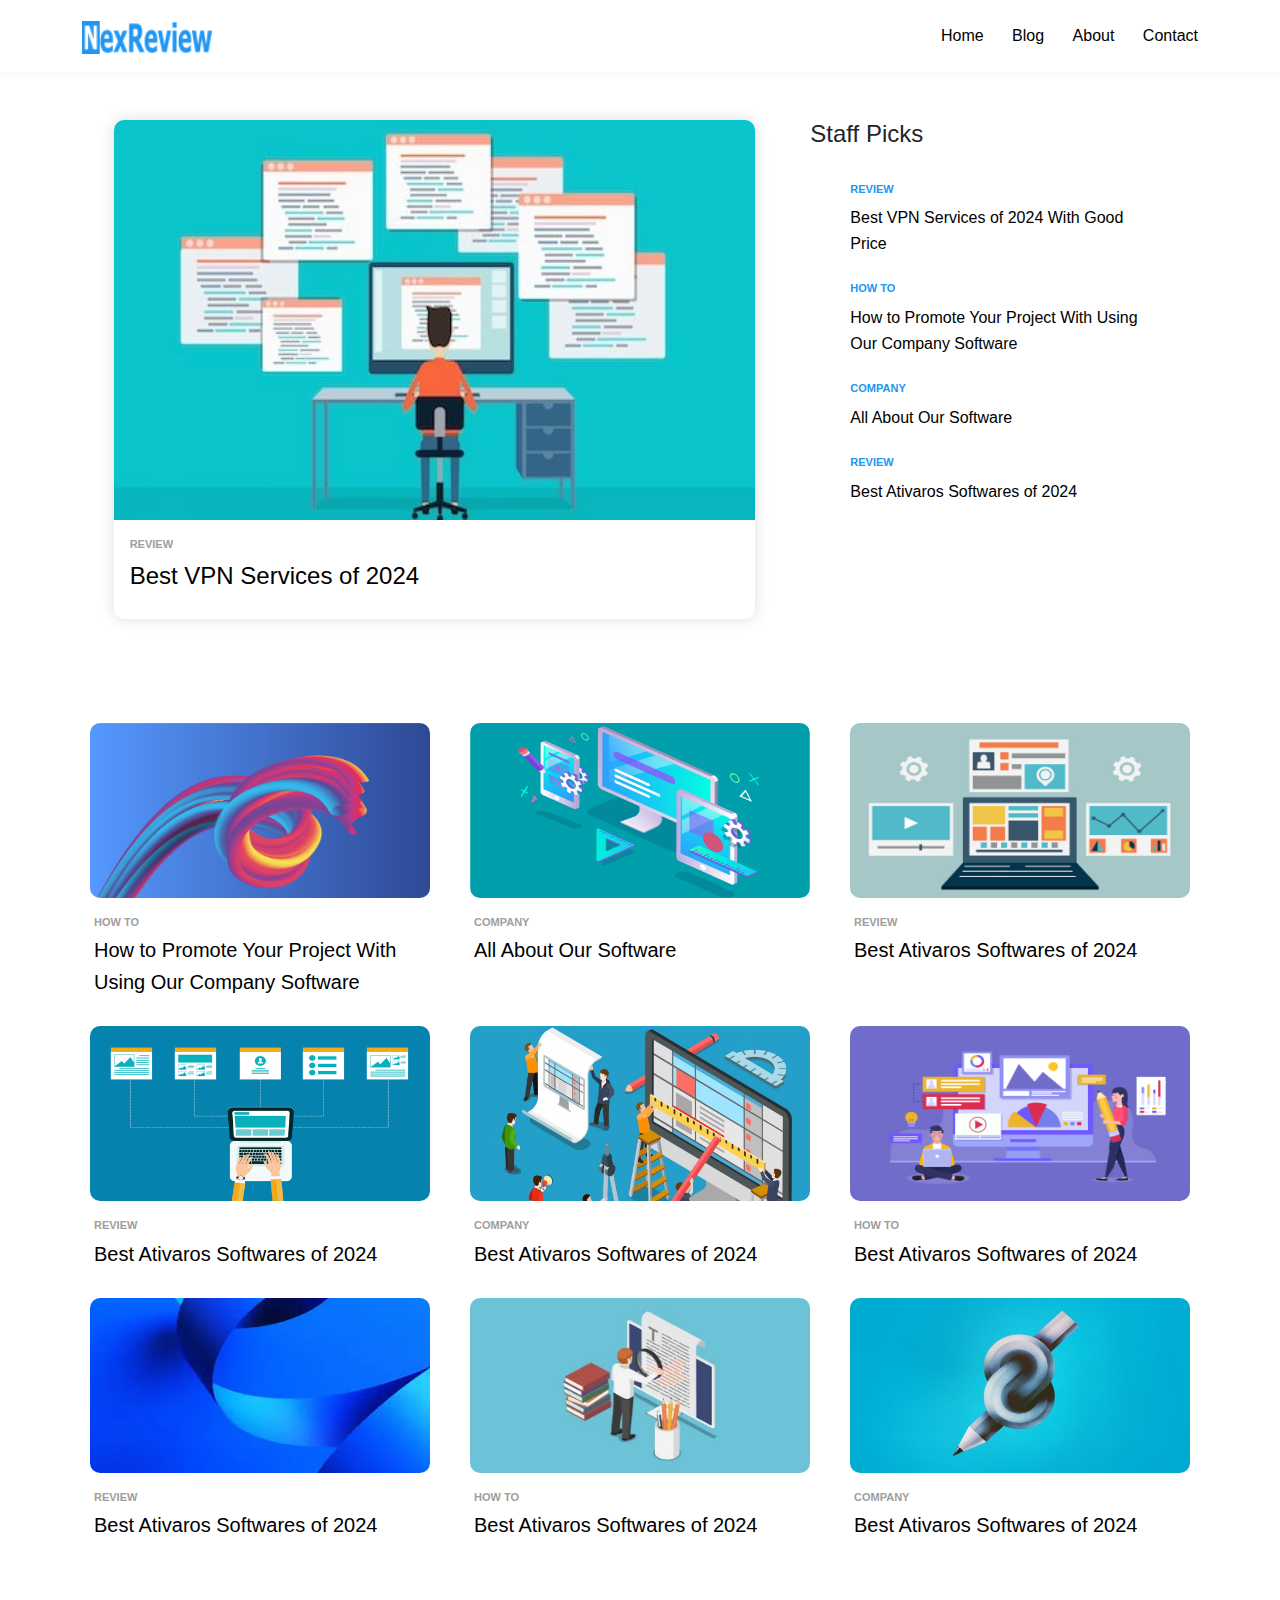
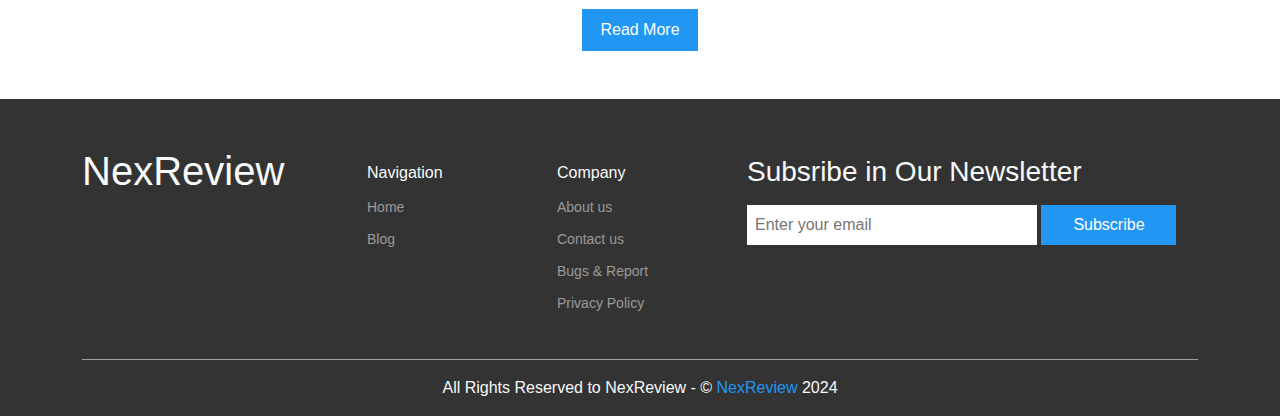
==== index.html @ 9d8fd84c "Update2: Home Page" ====
<!DOCTYPE html>
<html lang="en">
  <head>
    <meta charset="UTF-8">
    <meta name="viewport" content="width=device-width, initial-scale=1.0">
    <meta name="description" content="">
    <meta name="keywords" content="">
    <meta name="author" content="">
    <title>NexReview</title>
    <link rel="icon" href="images/short-logo.png">
    <link rel="stylesheet" href="css/normalize.css">
    <link rel="stylesheet" href="css/bootstrap.min.css">
    <link rel="stylesheet" href="css/all.min.css">
    <link rel="stylesheet" href="css/home-page.css">
  </head>
  <body>
    <button class="scroll-to-top btn"><i class="fa fa-arrow-up fa-1x"></i></button>
    <header class="d-flex justify-content-center align-items-center">
      <div class="container">
        <div class="row justify-content-between align-items-center">
          <div class="col-4">
            <div class="logo fs-4"><a href="home.html"><img src="images/logo.png" alt="NexReview"></a></div>
          </div>
          <div class="col-6">
            <nav class="text-end">
              <ul class="nav-bar text-start text-md-end">
                <div class="head d-flex justify-content-between align-items-center px-4 d-md-none">
                  <div class="logo fs-4"><a href="home.html"><img src="images/logo.png" alt="NexReview"></a></div>
                  <div class="close-btn">
                    <button class="btn fs-4"><i class="fa fa-close"></i></button>
                  </div>
                </div>
                <li class="d-md-inline-block me-md-4 fs-md-6"><a href="home.html">Home</a></li>
                <li class="d-md-inline-block me-md-4 fs-md-6"><a href="blog.html">Blog</a></li>
                <li class="d-md-inline-block me-md-4 fs-md-6"><a href="about.html">About</a></li>
                <li class="d-md-inline-block fs-md-6"><a href="contact.html">Contact</a></li>
              </ul>
              <div class="toggle-btn btn d-md-none"><i class="fa fa-bars fa-2x"></i></div>
            </nav>
          </div>
        </div>
      </div>
    </header>
    <div class="landing py-5">
      <div class="container">
        <div class="row justify-content-evenly">
          <div class="col-md-7">
            <main class="main-post-box mb-5 mb-md-0"><a id="main-post-link"><img><span class="post-category ps-3 pt-3 pb-1 text-uppercase"></span>
                <h2 class="post-title ps-3 pb-3 fs-4"></h2></a></main>
          </div>
          <div class="col-md-4">
            <div class="staff-picks">
              <h2 class="fs-4 mb-4 text-center text-md-start">Staff Picks</h2>
              <div class="staff-boxes"><a class="d-block staff-box ms-4 px-3 py-2"><span class="post-category text-uppercase mb-2"></span>
                  <h4 class="post-title fs-6"></h4></a><a class="d-block staff-box ms-4 px-3 py-2"><span class="post-category text-uppercase mb-2"></span>
                  <h4 class="post-title fs-6"> </h4></a><a class="d-block staff-box ms-4 px-3 py-2"><span class="post-category text-uppercase mb-2"></span>
                  <h4 class="post-title fs-6"></h4></a><a class="d-block staff-box ms-4 px-3 py-2"><span class="post-category text-uppercase mb-2"></span>
                  <h4 class="post-title fs-6"></h4></a></div>
            </div>
          </div>
        </div>
      </div>
    </div>
    <section class="overview py-5">
      <div class="container">
        <div class="row">
          <div class="col-md-6 col-lg-4"><a class="post-box d-block mx-auto mx-md-0 p-2"><img class="w-100"/><span class="post-category d-block mt-3 mb-1 ps-1 text-uppercase"></span>
              <h3 class="post-title fs-5 ps-1 mb-0"></h3></a>
          </div>
          <div class="col-md-6 col-lg-4"><a class="post-box d-block mx-auto mx-md-0 p-2"><img class="w-100"/><span class="post-category d-block mt-3 mb-1 ps-1 text-uppercase"></span>
              <h3 class="post-title fs-5 ps-1 mb-0"></h3></a>
          </div>
          <div class="col-md-6 col-lg-4"><a class="post-box d-block mx-auto mx-md-0 p-2"><img class="w-100"/><span class="post-category d-block mt-3 mb-1 ps-1 text-uppercase"></span>
              <h3 class="post-title fs-5 ps-1 mb-0"></h3></a>
          </div>
          <div class="col-md-6 col-lg-4"><a class="post-box d-block mx-auto mx-md-0 p-2"><img class="w-100"/><span class="post-category d-block mt-3 mb-1 ps-1 text-uppercase"></span>
              <h3 class="post-title fs-5 ps-1 mb-0"></h3></a>
          </div>
          <div class="col-md-6 col-lg-4"><a class="post-box d-block mx-auto mx-md-0 p-2"><img class="w-100"/><span class="post-category d-block mt-3 mb-1 ps-1 text-uppercase"></span>
              <h3 class="post-title fs-5 ps-1 mb-0"></h3></a>
          </div>
          <div class="col-md-6 col-lg-4"><a class="post-box d-block mx-auto mx-md-0 p-2"><img class="w-100"/><span class="post-category d-block mt-3 mb-1 ps-1 text-uppercase"></span>
              <h3 class="post-title fs-5 ps-1 mb-0"></h3></a>
          </div>
          <div class="col-md-6 col-lg-4"><a class="post-box d-block mx-auto mx-md-0 p-2"><img class="w-100"/><span class="post-category d-block mt-3 mb-1 ps-1 text-uppercase"></span>
              <h3 class="post-title fs-5 ps-1 mb-0"></h3></a>
          </div>
          <div class="col-md-6 col-lg-4"><a class="post-box d-block mx-auto mx-md-0 p-2"><img class="w-100"/><span class="post-category d-block mt-3 mb-1 ps-1 text-uppercase"></span>
              <h3 class="post-title fs-5 ps-1 mb-0"></h3></a>
          </div>
          <div class="col-md-6 col-lg-4"><a class="post-box d-block mx-auto mx-md-0 p-2"><img class="w-100"/><span class="post-category d-block mt-3 mb-1 ps-1 text-uppercase"></span>
              <h3 class="post-title fs-5 ps-1 mb-0"></h3></a>
          </div>
        </div><a class="main-btn btn d-block mx-auto mt-5" href="blog.html">Read More</a>
      </div>
    </section>
    <footer class="pt-5 text-center text-lg-start">
      <div class="container">
        <div class="row justify-content-center">
          <div class="col-lg-3">
            <h2 class="logo fs-1 text-light mb-3">NexReview</h2>
          </div>
          <div class="col-md-3 col-lg-2">
            <div class="navigation pt-3 mb-3">
              <h5 class="text-light">Navigation</h5>
              <ul class="mt-2 p-0">
                <li class="py-1"><a class="d-inline-block text-white-50" href="home.html">Home</a></li>
                <li class="py-1"><a class="d-inline-block text-white-50" href="blog.html">Blog</a></li>
              </ul>
            </div>
          </div>
          <div class="col-md-3 col-lg-2">
            <div class="company pt-3 mb-3">
              <h5 class="text-light">Company</h5>
              <ul class="mt-2 p-0">
                <li class="py-1"><a class="d-inline-block text-white-50" href="about.html">About us</a></li>
                <li class="py-1"><a class="d-inline-block text-white-50" href="contact.html">Contact us</a></li>
                <li class="py-1"><a class="d-inline-block text-white-50" href="report.html">Bugs &amp; Report</a></li>
                <li class="py-1"><a class="d-inline-block text-white-50" href="privacy-policy.html">Privacy Policy</a></li>
                <li class="py-1"></li>
              </ul>
            </div>
          </div>
          <div class="col-lg-5">
            <div class="newsletter pt-2 mb-3">
              <h3 class="text-light mb-3">Subsribe in Our Newsletter</h3>
              <form>
                <input class="d-inline-block mb-2 mb-md-0" type="email" placeholder="Enter your email">
                <input type="submit" value="Subscribe">
              </form>
            </div>
          </div>
        </div>
        <p class="copyright text-light text-center mt-3 mb-0 py-3">All Rights Reserved to NexReview - &copy; <span>NexReview</span> 2024</p>
      </div>
    </footer>
    <script src="js/bootstrap.bundle.min.js"></script>
    <script src="js/all.min.js"></script>
    <script src="js/main.js"></script>
    <script src="js/pages/home-page.js"></script>
  </body>
</html>
---- css/home-page.css ----
*{-webkit-box-sizing:border-box;box-sizing:border-box;padding:0;margin:0}html{scroll-behavior:smooth}body{font-family:sans-serif}ul{list-style:none;margin:0!important}a{text-decoration:none}.btn{border-color:transparent!important}.post-category{display:block;color:#9E9E9E;font-size:0.6875rem;font-weight:bold}.post-title{color:#000;line-height:1.6}.main-btn{width:-webkit-fit-content;width:-moz-fit-content;width:fit-content;background-color:#2196F3;color:#fff;border:1px solid #2196F3!important;border-radius:0;padding:0.5rem 1.1rem;-webkit-transition:0.3s;transition:0.3s}.main-btn:hover{background-color:#fff;color:#2196F3;border-color:#2196F3!important}.scroll-to-top{background-color:#2196F3;color:#fff;position:fixed;right:-100%;bottom:15px;z-index:999;border-radius:0.625rem;-webkit-transition:0.3s;transition:0.3s}.scroll-to-top:active,.scroll-to-top:hover{background-color:#2196F3!important;color:#fff!important}.post-box{border-radius:0.625rem;max-width:390px;-webkit-transition:0.3s;transition:0.3s}.post-box:hover{background-color:#e4e4e4}.post-box img{border-radius:0.625rem;height:175px}header{height:4.5rem;-webkit-box-shadow:0 0 10px #f1f1f1;box-shadow:0 0 10px #f1f1f1}header img{width:130px}header .logo a{color:#2196F3}@media (max-width:767px){header .nav-bar{position:fixed;z-index:1000;background-color:#fff;right:-100%;top:0;width:100%;height:100%;padding:0;-webkit-transition:0.3s;transition:0.3s}header .nav-bar.show{right:0}header .nav-bar .head{border-bottom:1px solid #e4e4e4;margin-bottom:1rem;height:4.5rem}header .nav-bar .head a{color:#2196F3}header .nav-bar .head .close-btn:hover button{color:#2196F3}header .nav-bar li{width:80%;margin:auto}header .nav-bar li:not(:last-of-type){border-bottom:1px solid #e4e4e4}header .nav-bar li a{display:inline-block;width:100%;height:100%;padding:1rem;-webkit-transition:0.3s;transition:0.3s}header .nav-bar li a:hover{background-color:#e4e4e4}}header .nav-bar a{color:#000;-webkit-transition:0.3s;transition:0.3s}header .nav-bar a.active,header .nav-bar a:hover{color:#2196F3}header .toggle-btn:hover{color:#2196F3;-webkit-transition:0.3s;transition:0.3s}.landing .main-post-box{-webkit-box-shadow:0 0 15px #ddd;box-shadow:0 0 15px #ddd;border-radius:0.625rem;overflow:hidden;cursor:pointer}.landing .main-post-box img{width:100%;max-width:100%;height:400px}.landing .staff-picks .staff-boxes .staff-box{border-radius:0.625rem;cursor:pointer;-webkit-transition:0.3s;transition:0.3s}.landing .staff-picks .staff-boxes .staff-box:hover{background-color:#e4e4e4}.landing .staff-picks .staff-boxes .staff-box .post-category{color:#2196F3}.overview .row>div{padding-bottom:0.75rem}footer{background-color:#333}footer .company h5,footer .navigation h5{font-size:1rem}footer .company a,footer .navigation a{font-size:0.875rem;-webkit-transition:0.3s;transition:0.3s}footer .company a:hover,footer .navigation a:hover{color:#fff!important}footer .newsletter input[type=email]{width:290px;padding:0.5rem;border:none;outline:none}footer .newsletter input[type=submit]{width:135px;padding:0.5rem;border:none;outline:none;background-color:#2196F3;color:#fff}footer .copyright{border-top:1px solid #9E9E9E}footer .copyright span{color:#2196F3}
/*# sourceMappingURL=home-page.css.map */
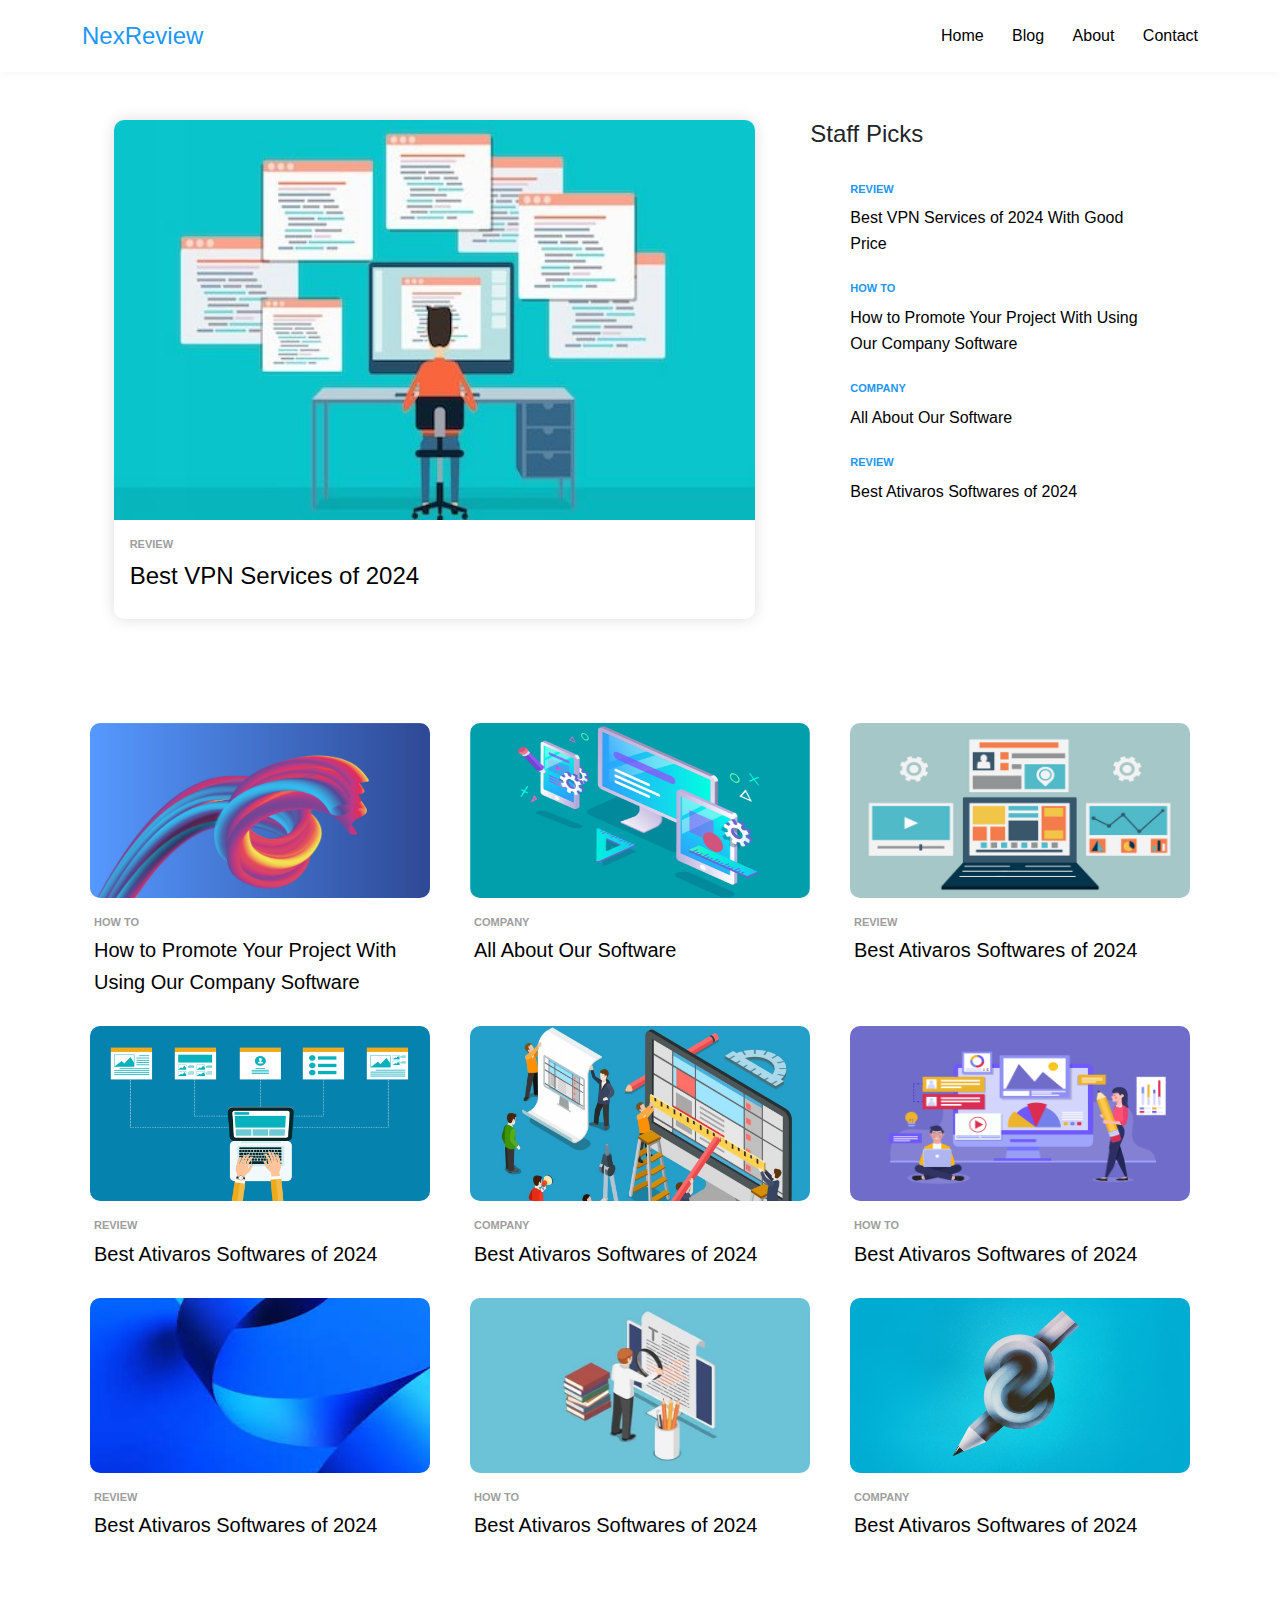
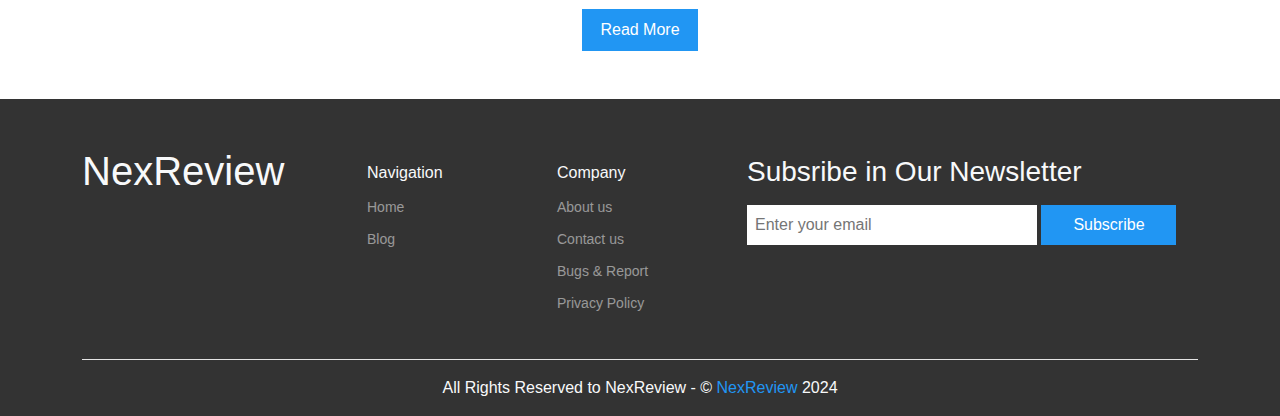
==== commit 795bece3: "Update 4: Blog Page" ====
--- a/index.html
+++ b/index.html
@@ -19,18 +19,18 @@
       <div class="container">
         <div class="row justify-content-between align-items-center">
           <div class="col-4">
-            <div class="logo fs-4"><a href="home.html"><img src="images/logo.png" alt="NexReview"></a></div>
+            <div class="logo fs-4"><a href="index.html">NexReview</a></div>
           </div>
           <div class="col-6">
             <nav class="text-end">
               <ul class="nav-bar text-start text-md-end">
                 <div class="head d-flex justify-content-between align-items-center px-4 d-md-none">
-                  <div class="logo fs-4"><a href="home.html"><img src="images/logo.png" alt="NexReview"></a></div>
+                  <div class="logo fs-4"><a href="home.html">NexReview</a></div>
                   <div class="close-btn">
                     <button class="btn fs-4"><i class="fa fa-close"></i></button>
                   </div>
                 </div>
-                <li class="d-md-inline-block me-md-4 fs-md-6"><a href="home.html">Home</a></li>
+                <li class="d-md-inline-block me-md-4 fs-md-6"><a href="index.html">Home</a></li>
                 <li class="d-md-inline-block me-md-4 fs-md-6"><a href="blog.html">Blog</a></li>
                 <li class="d-md-inline-block me-md-4 fs-md-6"><a href="about.html">About</a></li>
                 <li class="d-md-inline-block fs-md-6"><a href="contact.html">Contact</a></li>
@@ -91,7 +91,7 @@
           <div class="col-md-6 col-lg-4"><a class="post-box d-block mx-auto mx-md-0 p-2"><img class="w-100"/><span class="post-category d-block mt-3 mb-1 ps-1 text-uppercase"></span>
               <h3 class="post-title fs-5 ps-1 mb-0"></h3></a>
           </div>
-        </div><a class="main-btn btn d-block mx-auto mt-5" href="blog.html">Read More</a>
+        </div><a class="read-more main-btn btn d-block mx-auto mt-5" href="blog.html">Read More</a>
       </div>
     </section>
     <footer class="pt-5 text-center text-lg-start">
@@ -104,7 +104,7 @@
             <div class="navigation pt-3 mb-3">
               <h5 class="text-light">Navigation</h5>
               <ul class="mt-2 p-0">
-                <li class="py-1"><a class="d-inline-block text-white-50" href="home.html">Home</a></li>
+                <li class="py-1"><a class="d-inline-block text-white-50" href="index.html">Home</a></li>
                 <li class="py-1"><a class="d-inline-block text-white-50" href="blog.html">Blog</a></li>
               </ul>
             </div>
--- a/css/home-page.css
+++ b/css/home-page.css
@@ -1,2 +1,2 @@
-*{-webkit-box-sizing:border-box;box-sizing:border-box;padding:0;margin:0}html{scroll-behavior:smooth}body{font-family:sans-serif}ul{list-style:none;margin:0!important}a{text-decoration:none}.btn{border-color:transparent!important}.post-category{display:block;color:#9E9E9E;font-size:0.6875rem;font-weight:bold}.post-title{color:#000;line-height:1.6}.main-btn{width:-webkit-fit-content;width:-moz-fit-content;width:fit-content;background-color:#2196F3;color:#fff;border:1px solid #2196F3!important;border-radius:0;padding:0.5rem 1.1rem;-webkit-transition:0.3s;transition:0.3s}.main-btn:hover{background-color:#fff;color:#2196F3;border-color:#2196F3!important}.scroll-to-top{background-color:#2196F3;color:#fff;position:fixed;right:-100%;bottom:15px;z-index:999;border-radius:0.625rem;-webkit-transition:0.3s;transition:0.3s}.scroll-to-top:active,.scroll-to-top:hover{background-color:#2196F3!important;color:#fff!important}.post-box{border-radius:0.625rem;max-width:390px;-webkit-transition:0.3s;transition:0.3s}.post-box:hover{background-color:#e4e4e4}.post-box img{border-radius:0.625rem;height:175px}header{height:4.5rem;-webkit-box-shadow:0 0 10px #f1f1f1;box-shadow:0 0 10px #f1f1f1}header img{width:130px}header .logo a{color:#2196F3}@media (max-width:767px){header .nav-bar{position:fixed;z-index:1000;background-color:#fff;right:-100%;top:0;width:100%;height:100%;padding:0;-webkit-transition:0.3s;transition:0.3s}header .nav-bar.show{right:0}header .nav-bar .head{border-bottom:1px solid #e4e4e4;margin-bottom:1rem;height:4.5rem}header .nav-bar .head a{color:#2196F3}header .nav-bar .head .close-btn:hover button{color:#2196F3}header .nav-bar li{width:80%;margin:auto}header .nav-bar li:not(:last-of-type){border-bottom:1px solid #e4e4e4}header .nav-bar li a{display:inline-block;width:100%;height:100%;padding:1rem;-webkit-transition:0.3s;transition:0.3s}header .nav-bar li a:hover{background-color:#e4e4e4}}header .nav-bar a{color:#000;-webkit-transition:0.3s;transition:0.3s}header .nav-bar a.active,header .nav-bar a:hover{color:#2196F3}header .toggle-btn:hover{color:#2196F3;-webkit-transition:0.3s;transition:0.3s}.landing .main-post-box{-webkit-box-shadow:0 0 15px #ddd;box-shadow:0 0 15px #ddd;border-radius:0.625rem;overflow:hidden;cursor:pointer}.landing .main-post-box img{width:100%;max-width:100%;height:400px}.landing .staff-picks .staff-boxes .staff-box{border-radius:0.625rem;cursor:pointer;-webkit-transition:0.3s;transition:0.3s}.landing .staff-picks .staff-boxes .staff-box:hover{background-color:#e4e4e4}.landing .staff-picks .staff-boxes .staff-box .post-category{color:#2196F3}.overview .row>div{padding-bottom:0.75rem}footer{background-color:#333}footer .company h5,footer .navigation h5{font-size:1rem}footer .company a,footer .navigation a{font-size:0.875rem;-webkit-transition:0.3s;transition:0.3s}footer .company a:hover,footer .navigation a:hover{color:#fff!important}footer .newsletter input[type=email]{width:290px;padding:0.5rem;border:none;outline:none}footer .newsletter input[type=submit]{width:135px;padding:0.5rem;border:none;outline:none;background-color:#2196F3;color:#fff}footer .copyright{border-top:1px solid #9E9E9E}footer .copyright span{color:#2196F3}
+*{-webkit-box-sizing:border-box;box-sizing:border-box;padding:0;margin:0}html{scroll-behavior:smooth}body{font-family:sans-serif}ul{list-style:none;margin:0!important}a{text-decoration:none}.btn{border-color:transparent!important}.post-category{display:block;color:#9E9E9E;font-size:0.6875rem;font-weight:bold}.post-title{color:#000;line-height:1.6}.main-btn{width:-webkit-fit-content;width:-moz-fit-content;width:fit-content;background-color:#2196F3;color:#fff;padding:0.5rem 1.1rem;-webkit-transition:0.3s;transition:0.3s;border:none;outline:none}.scroll-to-top{background-color:#2196F3;color:#fff;position:fixed;right:-100%;bottom:15px;z-index:999;border-radius:0.625rem;-webkit-transition:0.3s;transition:0.3s}.scroll-to-top:active,.scroll-to-top:hover{background-color:#2196F3!important;color:#fff!important}.breadcrumb-holder{background-color:#e4e4e4}.breadcrumb-holder li:not(:last-of-type) a{color:#2196F3!important}.breadcrumb-holder li:not(:last-of-type) a:hover{color:#2196F3!important}.post-box{border-radius:0.625rem;max-width:390px;-webkit-transition:0.3s;transition:0.3s}.post-box:hover{background-color:#e4e4e4}.post-box img{border-radius:0.625rem;height:175px}header{height:4.5rem;-webkit-box-shadow:0 0 10px #f1f1f1;box-shadow:0 0 10px #f1f1f1}header img{width:130px}header .logo a{color:#2196F3}@media (max-width:767px){header .nav-bar{position:fixed;z-index:1000;background-color:#fff;right:-100%;top:0;width:100%;height:100%;padding:0;-webkit-transition:0.3s;transition:0.3s}header .nav-bar.show{right:0}header .nav-bar .head{border-bottom:1px solid #e4e4e4;margin-bottom:1rem;height:4.5rem}header .nav-bar .head a{color:#2196F3}header .nav-bar .head .close-btn:hover button{color:#2196F3}header .nav-bar li{width:80%;margin:auto}header .nav-bar li:not(:last-of-type){border-bottom:1px solid #e4e4e4}header .nav-bar li a{display:inline-block;width:100%;height:100%;padding:1rem;-webkit-transition:0.3s;transition:0.3s}header .nav-bar li a:hover{background-color:#e4e4e4}}header .nav-bar a{color:#000;-webkit-transition:0.3s;transition:0.3s}header .nav-bar a.active,header .nav-bar a:hover{color:#2196F3}header .toggle-btn:hover{color:#2196F3;-webkit-transition:0.3s;transition:0.3s}.landing .main-post-box{-webkit-box-shadow:0 0 15px #ddd;box-shadow:0 0 15px #ddd;border-radius:0.625rem;overflow:hidden;cursor:pointer}.landing .main-post-box img{width:100%;max-width:100%;height:400px}.landing .staff-picks .staff-boxes .staff-box{border-radius:0.625rem;cursor:pointer;-webkit-transition:0.3s;transition:0.3s}.landing .staff-picks .staff-boxes .staff-box:hover{background-color:#e4e4e4}.landing .staff-picks .staff-boxes .staff-box .post-category{color:#2196F3}.overview .row>div{padding-bottom:0.75rem}.overview .read-more{border:1px solid #2196F3!important;border-radius:0}.overview .read-more:hover{background-color:#fff;color:#2196F3;border-color:#2196F3!important}footer{background-color:#333}footer .company h5,footer .navigation h5{font-size:1rem}footer .company a,footer .navigation a{font-size:0.875rem;-webkit-transition:0.3s;transition:0.3s}footer .company a:hover,footer .navigation a:hover{color:#fff!important}footer .newsletter input[type=email]{width:290px;padding:0.5rem;border:none;outline:none}footer .newsletter input[type=submit]{width:135px;padding:0.5rem;border:none;outline:none;background-color:#2196F3;color:#fff}footer .copyright{border-top:1px solid #e4e4e4}footer .copyright span{color:#2196F3}
 /*# sourceMappingURL=home-page.css.map */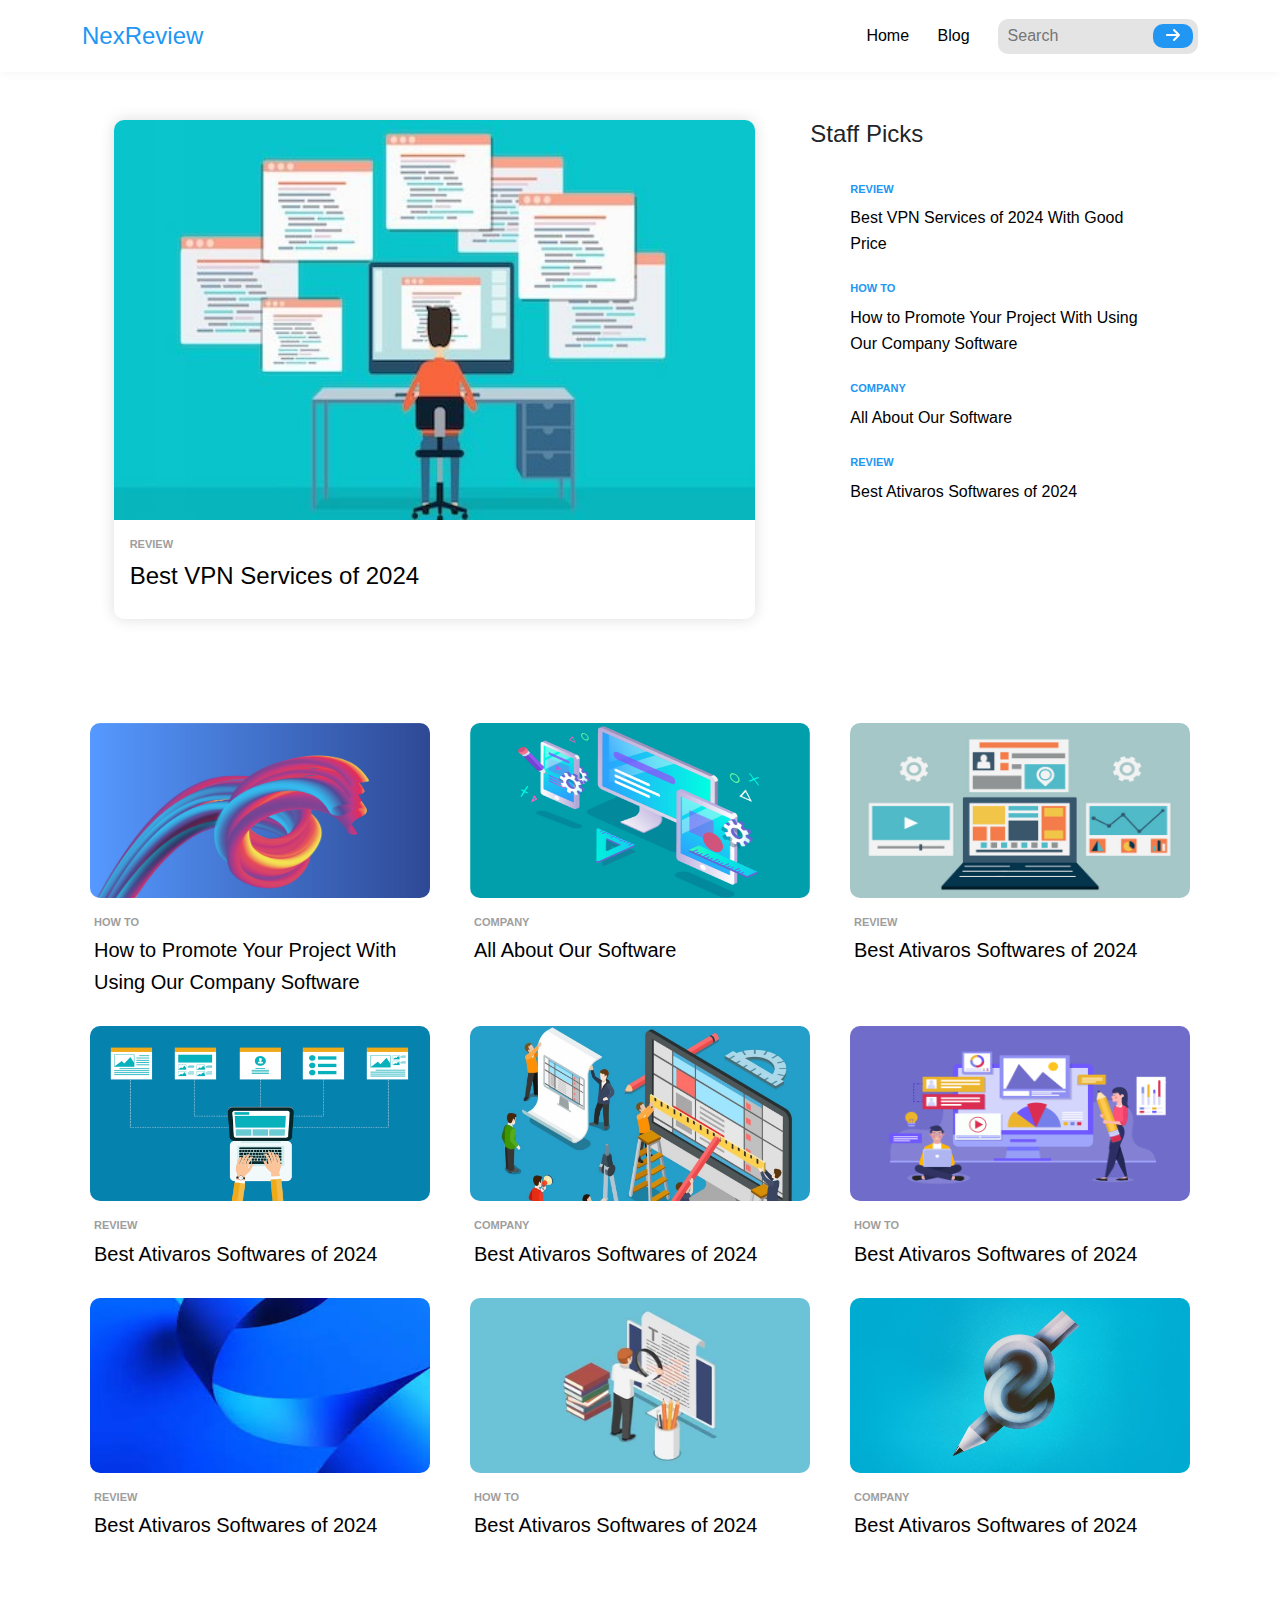
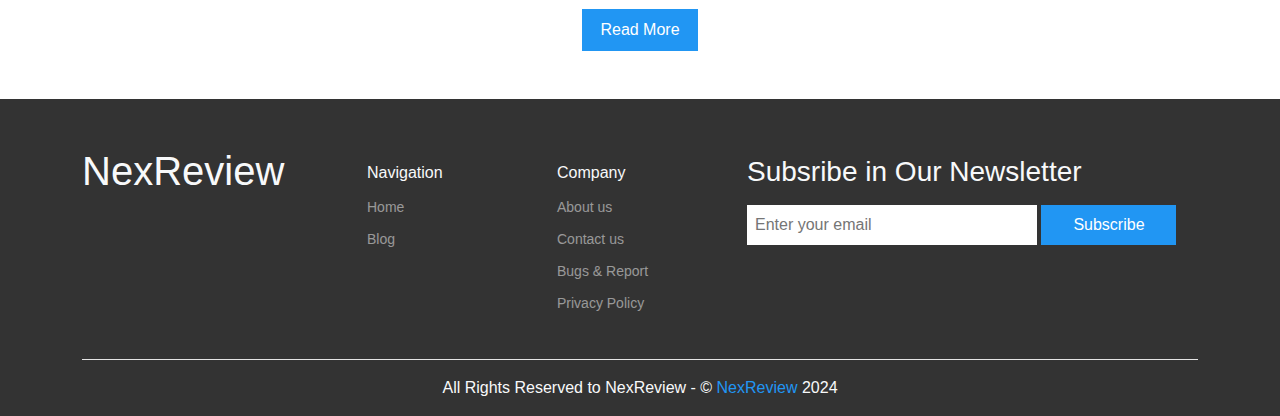
==== commit 8ce4c1f0: "Update5: Header & Blog Page" ====
--- a/index.html
+++ b/index.html
@@ -23,7 +23,7 @@
           </div>
           <div class="col-6">
             <nav class="text-end">
-              <ul class="nav-bar text-start text-md-end">
+              <ul class="nav-bar text-start text-md-end ps-md-0">
                 <div class="head d-flex justify-content-between align-items-center px-4 d-md-none">
                   <div class="logo fs-4"><a href="home.html">NexReview</a></div>
                   <div class="close-btn">
@@ -32,8 +32,12 @@
                 </div>
                 <li class="d-md-inline-block me-md-4 fs-md-6"><a href="index.html">Home</a></li>
                 <li class="d-md-inline-block me-md-4 fs-md-6"><a href="blog.html">Blog</a></li>
-                <li class="d-md-inline-block me-md-4 fs-md-6"><a href="about.html">About</a></li>
-                <li class="d-md-inline-block fs-md-6"><a href="contact.html">Contact</a></li>
+                <li class="d-md-inline-block fs-md-6">
+                  <form class="header-search">
+                    <input class="header-search-inp" type="text" placeholder="Search">
+                    <button><i class="fa fa-arrow-right"></i></button>
+                  </form>
+                </li>
               </ul>
               <div class="toggle-btn btn d-md-none"><i class="fa fa-bars fa-2x"></i></div>
             </nav>
--- a/css/home-page.css
+++ b/css/home-page.css
@@ -1,2 +1,2 @@
-*{-webkit-box-sizing:border-box;box-sizing:border-box;padding:0;margin:0}html{scroll-behavior:smooth}body{font-family:sans-serif}ul{list-style:none;margin:0!important}a{text-decoration:none}.btn{border-color:transparent!important}.post-category{display:block;color:#9E9E9E;font-size:0.6875rem;font-weight:bold}.post-title{color:#000;line-height:1.6}.main-btn{width:-webkit-fit-content;width:-moz-fit-content;width:fit-content;background-color:#2196F3;color:#fff;padding:0.5rem 1.1rem;-webkit-transition:0.3s;transition:0.3s;border:none;outline:none}.scroll-to-top{background-color:#2196F3;color:#fff;position:fixed;right:-100%;bottom:15px;z-index:999;border-radius:0.625rem;-webkit-transition:0.3s;transition:0.3s}.scroll-to-top:active,.scroll-to-top:hover{background-color:#2196F3!important;color:#fff!important}.breadcrumb-holder{background-color:#e4e4e4}.breadcrumb-holder li:not(:last-of-type) a{color:#2196F3!important}.breadcrumb-holder li:not(:last-of-type) a:hover{color:#2196F3!important}.post-box{border-radius:0.625rem;max-width:390px;-webkit-transition:0.3s;transition:0.3s}.post-box:hover{background-color:#e4e4e4}.post-box img{border-radius:0.625rem;height:175px}header{height:4.5rem;-webkit-box-shadow:0 0 10px #f1f1f1;box-shadow:0 0 10px #f1f1f1}header img{width:130px}header .logo a{color:#2196F3}@media (max-width:767px){header .nav-bar{position:fixed;z-index:1000;background-color:#fff;right:-100%;top:0;width:100%;height:100%;padding:0;-webkit-transition:0.3s;transition:0.3s}header .nav-bar.show{right:0}header .nav-bar .head{border-bottom:1px solid #e4e4e4;margin-bottom:1rem;height:4.5rem}header .nav-bar .head a{color:#2196F3}header .nav-bar .head .close-btn:hover button{color:#2196F3}header .nav-bar li{width:80%;margin:auto}header .nav-bar li:not(:last-of-type){border-bottom:1px solid #e4e4e4}header .nav-bar li a{display:inline-block;width:100%;height:100%;padding:1rem;-webkit-transition:0.3s;transition:0.3s}header .nav-bar li a:hover{background-color:#e4e4e4}}header .nav-bar a{color:#000;-webkit-transition:0.3s;transition:0.3s}header .nav-bar a.active,header .nav-bar a:hover{color:#2196F3}header .toggle-btn:hover{color:#2196F3;-webkit-transition:0.3s;transition:0.3s}.landing .main-post-box{-webkit-box-shadow:0 0 15px #ddd;box-shadow:0 0 15px #ddd;border-radius:0.625rem;overflow:hidden;cursor:pointer}.landing .main-post-box img{width:100%;max-width:100%;height:400px}.landing .staff-picks .staff-boxes .staff-box{border-radius:0.625rem;cursor:pointer;-webkit-transition:0.3s;transition:0.3s}.landing .staff-picks .staff-boxes .staff-box:hover{background-color:#e4e4e4}.landing .staff-picks .staff-boxes .staff-box .post-category{color:#2196F3}.overview .row>div{padding-bottom:0.75rem}.overview .read-more{border:1px solid #2196F3!important;border-radius:0}.overview .read-more:hover{background-color:#fff;color:#2196F3;border-color:#2196F3!important}footer{background-color:#333}footer .company h5,footer .navigation h5{font-size:1rem}footer .company a,footer .navigation a{font-size:0.875rem;-webkit-transition:0.3s;transition:0.3s}footer .company a:hover,footer .navigation a:hover{color:#fff!important}footer .newsletter input[type=email]{width:290px;padding:0.5rem;border:none;outline:none}footer .newsletter input[type=submit]{width:135px;padding:0.5rem;border:none;outline:none;background-color:#2196F3;color:#fff}footer .copyright{border-top:1px solid #e4e4e4}footer .copyright span{color:#2196F3}
+*{-webkit-box-sizing:border-box;box-sizing:border-box;padding:0;margin:0}html{scroll-behavior:smooth}body{font-family:sans-serif}ul{list-style:none;margin:0!important}a{text-decoration:none}.btn{border-color:transparent!important}.post-category{display:block;color:#9E9E9E;font-size:0.6875rem;font-weight:bold}.post-title{color:#000;line-height:1.6}.main-btn{width:-webkit-fit-content;width:-moz-fit-content;width:fit-content;background-color:#2196F3;color:#fff;padding:0.5rem 1.1rem;-webkit-transition:0.3s;transition:0.3s;border:none;outline:none}.scroll-to-top{background-color:#2196F3;color:#fff;position:fixed;right:-100%;bottom:15px;z-index:999;border-radius:0.625rem;-webkit-transition:0.3s;transition:0.3s}.scroll-to-top:active,.scroll-to-top:hover{background-color:#2196F3!important;color:#fff!important}.breadcrumb-holder{background-color:#e4e4e4}.breadcrumb-holder li:not(:last-of-type) a{color:#2196F3!important}.breadcrumb-holder li:not(:last-of-type) a:hover{color:#2196F3!important}.post-box{border-radius:0.625rem;max-width:390px;-webkit-transition:0.3s;transition:0.3s}.post-box:hover{background-color:#e4e4e4}.post-box img{border-radius:0.625rem;height:175px}header{height:4.5rem;-webkit-box-shadow:0 0 10px #f1f1f1;box-shadow:0 0 10px #f1f1f1}header img{width:130px}header .logo a{color:#2196F3}@media (max-width:767px){header .nav-bar{position:fixed;z-index:1000;background-color:#fff;right:-100%;top:0;width:100%;height:100%;padding:0;-webkit-transition:0.3s;transition:0.3s}header .nav-bar.show{right:0}header .nav-bar .head{border-bottom:1px solid #e4e4e4;margin-bottom:1rem;height:4.5rem}header .nav-bar .head a{color:#2196F3}header .nav-bar .head .close-btn:hover button{color:#2196F3}header .nav-bar li{width:80%;margin:auto}header .nav-bar li:not(:last-of-type){border-bottom:1px solid #e4e4e4}header .nav-bar li a{display:inline-block;width:100%;height:100%;padding:1rem;-webkit-transition:0.3s;transition:0.3s}header .nav-bar li a:hover{background-color:#e4e4e4}}header .nav-bar a{color:#000;-webkit-transition:0.3s;transition:0.3s}header .nav-bar a.active,header .nav-bar a:hover{color:#2196F3}header .header-search{width:200px;height:35px;position:relative}@media (max-width:767px){header .header-search{width:90%;height:45px;margin:16px auto}}header .header-search .header-search-inp{background-color:#e4e4e4;width:100%;height:100%;padding:0 3rem 0 0.6rem;border:none;outline:none;border-radius:0.625rem}@media (max-width:767px){header .header-search .header-search-inp{padding-left:1rem}}header .header-search button{position:absolute;top:50%;-webkit-transform:translateY(-50%);transform:translateY(-50%);right:5px;padding:0 0.8rem;border:0;outline:none;background-color:#2196F3;color:#fff;border-radius:0.625rem}@media (max-width:767px){header .header-search button{right:10px;padding:3px 1rem}}header .toggle-btn:hover{color:#2196F3;-webkit-transition:0.3s;transition:0.3s}.landing .main-post-box{-webkit-box-shadow:0 0 15px #ddd;box-shadow:0 0 15px #ddd;border-radius:0.625rem;overflow:hidden;cursor:pointer}.landing .main-post-box img{width:100%;max-width:100%;height:400px}.landing .staff-picks .staff-boxes .staff-box{border-radius:0.625rem;cursor:pointer;-webkit-transition:0.3s;transition:0.3s}.landing .staff-picks .staff-boxes .staff-box:hover{background-color:#e4e4e4}.landing .staff-picks .staff-boxes .staff-box .post-category{color:#2196F3}.overview .row>div{padding-bottom:0.75rem}.overview .read-more{border:1px solid #2196F3!important;border-radius:0}.overview .read-more:hover{background-color:#fff;color:#2196F3;border-color:#2196F3!important}footer{background-color:#333}footer .company h5,footer .navigation h5{font-size:1rem}footer .company a,footer .navigation a{font-size:0.875rem;-webkit-transition:0.3s;transition:0.3s}footer .company a:hover,footer .navigation a:hover{color:#fff!important}footer .newsletter input[type=email]{width:290px;padding:0.5rem;border:none;outline:none}footer .newsletter input[type=submit]{width:135px;padding:0.5rem;border:none;outline:none;background-color:#2196F3;color:#fff}footer .copyright{border-top:1px solid #e4e4e4}footer .copyright span{color:#2196F3}
 /*# sourceMappingURL=home-page.css.map */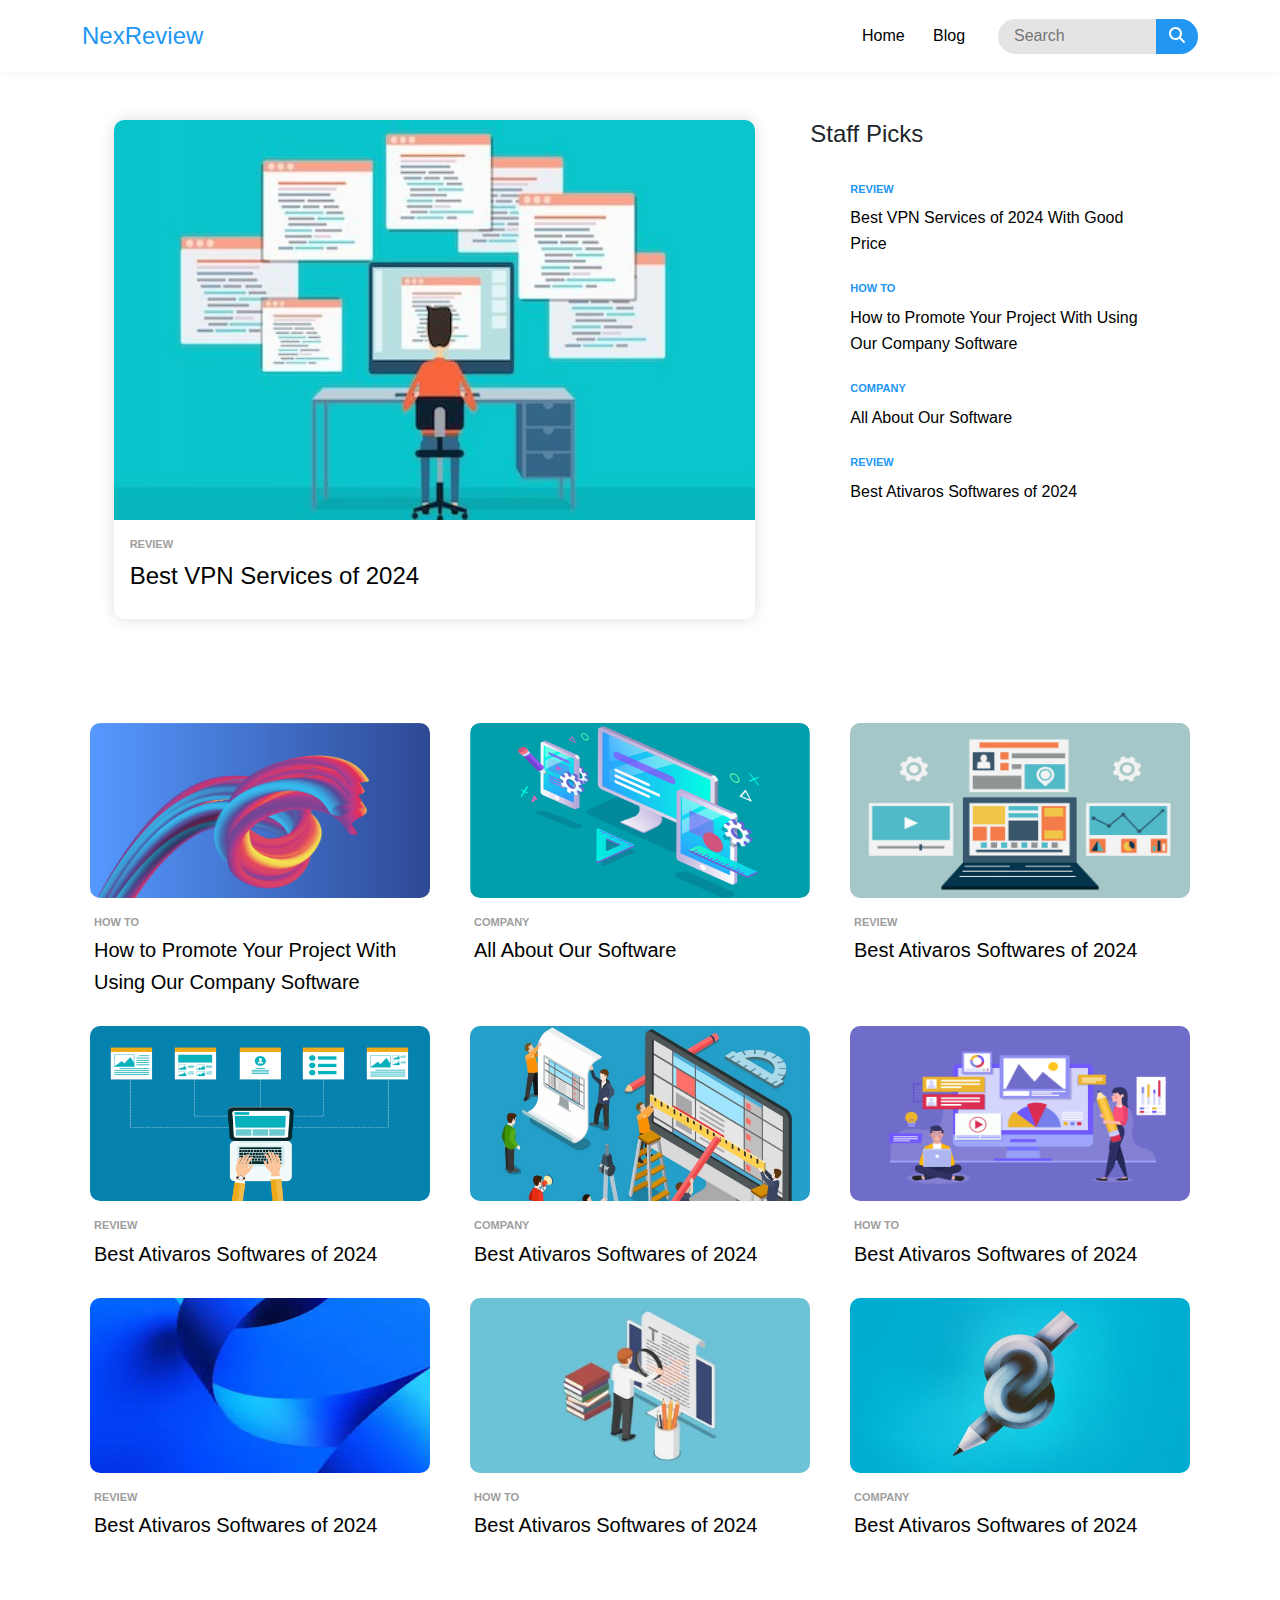
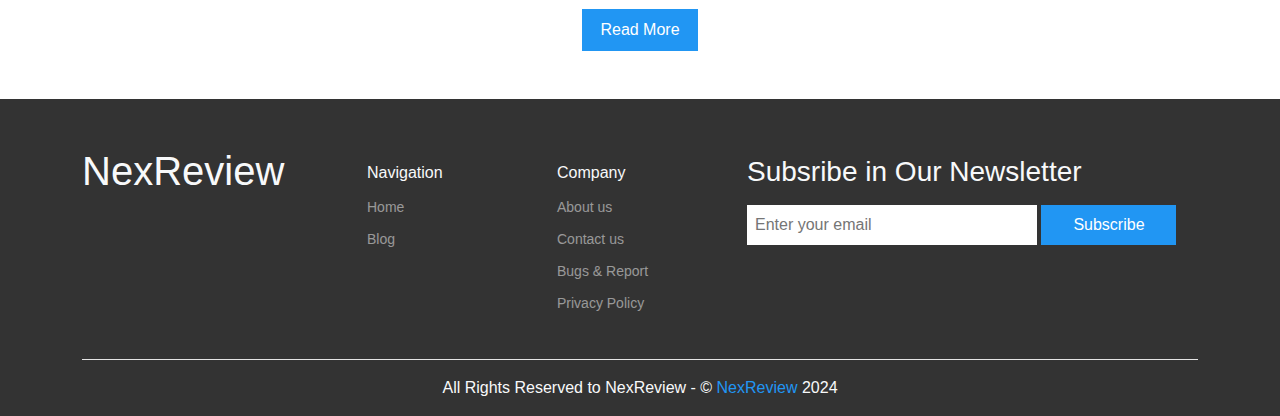
==== commit 0bfabbaa: "Update6: Header Search Style & Logic" ====
--- a/index.html
+++ b/index.html
@@ -21,9 +21,9 @@
           <div class="col-4">
             <div class="logo fs-4"><a href="index.html">NexReview</a></div>
           </div>
-          <div class="col-6">
+          <div class="col-8">
             <nav class="text-end">
-              <ul class="nav-bar text-start text-md-end ps-md-0">
+              <ul class="nav-bar text-start text-md-end ps-md-0 d-inline-block">
                 <div class="head d-flex justify-content-between align-items-center px-4 d-md-none">
                   <div class="logo fs-4"><a href="home.html">NexReview</a></div>
                   <div class="close-btn">
@@ -32,14 +32,15 @@
                 </div>
                 <li class="d-md-inline-block me-md-4 fs-md-6"><a href="index.html">Home</a></li>
                 <li class="d-md-inline-block me-md-4 fs-md-6"><a href="blog.html">Blog</a></li>
-                <li class="d-md-inline-block fs-md-6">
-                  <form class="header-search">
-                    <input class="header-search-inp" type="text" placeholder="Search">
-                    <button><i class="fa fa-arrow-right"></i></button>
-                  </form>
-                </li>
+                <li class="d-md-inline-block fs-md-6"></li>
               </ul>
-              <div class="toggle-btn btn d-md-none"><i class="fa fa-bars fa-2x"></i></div>
+              <div class="header-search">
+                <form class="d-inline-block">
+                  <input class="header-search-inp" type="text" placeholder="Search">
+                  <button class="header-search-btn"><i class="fa fa-search"></i></button>
+                </form>
+              </div>
+              <div class="toggle-btn btn d-md-none p-0 ms-2"><i class="fa fa-bars fa-2x"></i></div>
             </nav>
           </div>
         </div>
--- a/css/home-page.css
+++ b/css/home-page.css
@@ -1,2 +1,2 @@
-*{-webkit-box-sizing:border-box;box-sizing:border-box;padding:0;margin:0}html{scroll-behavior:smooth}body{font-family:sans-serif}ul{list-style:none;margin:0!important}a{text-decoration:none}.btn{border-color:transparent!important}.post-category{display:block;color:#9E9E9E;font-size:0.6875rem;font-weight:bold}.post-title{color:#000;line-height:1.6}.main-btn{width:-webkit-fit-content;width:-moz-fit-content;width:fit-content;background-color:#2196F3;color:#fff;padding:0.5rem 1.1rem;-webkit-transition:0.3s;transition:0.3s;border:none;outline:none}.scroll-to-top{background-color:#2196F3;color:#fff;position:fixed;right:-100%;bottom:15px;z-index:999;border-radius:0.625rem;-webkit-transition:0.3s;transition:0.3s}.scroll-to-top:active,.scroll-to-top:hover{background-color:#2196F3!important;color:#fff!important}.breadcrumb-holder{background-color:#e4e4e4}.breadcrumb-holder li:not(:last-of-type) a{color:#2196F3!important}.breadcrumb-holder li:not(:last-of-type) a:hover{color:#2196F3!important}.post-box{border-radius:0.625rem;max-width:390px;-webkit-transition:0.3s;transition:0.3s}.post-box:hover{background-color:#e4e4e4}.post-box img{border-radius:0.625rem;height:175px}header{height:4.5rem;-webkit-box-shadow:0 0 10px #f1f1f1;box-shadow:0 0 10px #f1f1f1}header img{width:130px}header .logo a{color:#2196F3}@media (max-width:767px){header .nav-bar{position:fixed;z-index:1000;background-color:#fff;right:-100%;top:0;width:100%;height:100%;padding:0;-webkit-transition:0.3s;transition:0.3s}header .nav-bar.show{right:0}header .nav-bar .head{border-bottom:1px solid #e4e4e4;margin-bottom:1rem;height:4.5rem}header .nav-bar .head a{color:#2196F3}header .nav-bar .head .close-btn:hover button{color:#2196F3}header .nav-bar li{width:80%;margin:auto}header .nav-bar li:not(:last-of-type){border-bottom:1px solid #e4e4e4}header .nav-bar li a{display:inline-block;width:100%;height:100%;padding:1rem;-webkit-transition:0.3s;transition:0.3s}header .nav-bar li a:hover{background-color:#e4e4e4}}header .nav-bar a{color:#000;-webkit-transition:0.3s;transition:0.3s}header .nav-bar a.active,header .nav-bar a:hover{color:#2196F3}header .header-search{width:200px;height:35px;position:relative}@media (max-width:767px){header .header-search{width:90%;height:45px;margin:16px auto}}header .header-search .header-search-inp{background-color:#e4e4e4;width:100%;height:100%;padding:0 3rem 0 0.6rem;border:none;outline:none;border-radius:0.625rem}@media (max-width:767px){header .header-search .header-search-inp{padding-left:1rem}}header .header-search button{position:absolute;top:50%;-webkit-transform:translateY(-50%);transform:translateY(-50%);right:5px;padding:0 0.8rem;border:0;outline:none;background-color:#2196F3;color:#fff;border-radius:0.625rem}@media (max-width:767px){header .header-search button{right:10px;padding:3px 1rem}}header .toggle-btn:hover{color:#2196F3;-webkit-transition:0.3s;transition:0.3s}.landing .main-post-box{-webkit-box-shadow:0 0 15px #ddd;box-shadow:0 0 15px #ddd;border-radius:0.625rem;overflow:hidden;cursor:pointer}.landing .main-post-box img{width:100%;max-width:100%;height:400px}.landing .staff-picks .staff-boxes .staff-box{border-radius:0.625rem;cursor:pointer;-webkit-transition:0.3s;transition:0.3s}.landing .staff-picks .staff-boxes .staff-box:hover{background-color:#e4e4e4}.landing .staff-picks .staff-boxes .staff-box .post-category{color:#2196F3}.overview .row>div{padding-bottom:0.75rem}.overview .read-more{border:1px solid #2196F3!important;border-radius:0}.overview .read-more:hover{background-color:#fff;color:#2196F3;border-color:#2196F3!important}footer{background-color:#333}footer .company h5,footer .navigation h5{font-size:1rem}footer .company a,footer .navigation a{font-size:0.875rem;-webkit-transition:0.3s;transition:0.3s}footer .company a:hover,footer .navigation a:hover{color:#fff!important}footer .newsletter input[type=email]{width:290px;padding:0.5rem;border:none;outline:none}footer .newsletter input[type=submit]{width:135px;padding:0.5rem;border:none;outline:none;background-color:#2196F3;color:#fff}footer .copyright{border-top:1px solid #e4e4e4}footer .copyright span{color:#2196F3}
+*{-webkit-box-sizing:border-box;box-sizing:border-box;padding:0;margin:0}html{scroll-behavior:smooth}body{font-family:sans-serif}ul{list-style:none;margin:0!important}a{text-decoration:none}.btn{border-color:transparent!important}.post-category{display:block;color:#9E9E9E;font-size:0.6875rem;font-weight:bold}.post-title{color:#000;line-height:1.6}.main-btn{width:-webkit-fit-content;width:-moz-fit-content;width:fit-content;background-color:#2196F3;color:#fff;padding:0.5rem 1.1rem;-webkit-transition:0.3s;transition:0.3s;border:none;outline:none}.scroll-to-top{background-color:#2196F3;color:#fff;position:fixed;right:-100%;bottom:15px;z-index:999;border-radius:0.625rem;-webkit-transition:0.3s;transition:0.3s}.scroll-to-top:active,.scroll-to-top:hover{background-color:#2196F3!important;color:#fff!important}.search-popup{position:fixed;top:0;left:0;z-index:1005;background-color:#fff;width:100%;height:100%;padding-top:3rem;-webkit-transform:scale(0);transform:scale(0);-webkit-animation:show-results 0.3s forwards;animation:show-results 0.3s forwards}.search-popup .search-head{display:-webkit-box;display:-ms-flexbox;display:flex;-webkit-box-pack:justify;-ms-flex-pack:justify;justify-content:space-between;-webkit-box-align:center;-ms-flex-align:center;align-items:center;border-bottom:1px solid #9E9E9E}.search-popup .search-head h2 .search-word{color:#2196F3;font-weight:bold}.search-popup .search-head .search-close-btn{-webkit-transition:0.3s;transition:0.3s}.search-popup .search-head .search-close-btn:hover{color:#2196F3}.search-popup .search-result .result-box{border-bottom:1px solid #e4e4e4;-webkit-transition:0.3s;transition:0.3s}.search-popup .search-result .result-box:hover{background-color:#e4e4e4}@-webkit-keyframes show-results{0%{-webkit-transform:scale(0);transform:scale(0)}to{-webkit-transform:scale(1);transform:scale(1)}}@keyframes show-results{0%{-webkit-transform:scale(0);transform:scale(0)}to{-webkit-transform:scale(1);transform:scale(1)}}.breadcrumb-holder{background-color:#e4e4e4}.breadcrumb-holder li:not(:last-of-type) a{color:#2196F3!important}.breadcrumb-holder li:not(:last-of-type) a:hover{color:#2196F3!important}.post-box{border-radius:0.625rem;max-width:390px;-webkit-transition:0.3s;transition:0.3s}.post-box:hover{background-color:#e4e4e4}.post-box img{border-radius:0.625rem;height:175px}header{height:4.5rem;-webkit-box-shadow:0 0 10px #f1f1f1;box-shadow:0 0 10px #f1f1f1}header img{width:130px}header .logo a{color:#2196F3}@media (max-width:767px){header .nav-bar{position:fixed;z-index:1000;background-color:#fff;right:-100%;top:0;width:100%;height:100%;padding:0;-webkit-transition:0.3s;transition:0.3s}header .nav-bar.show{right:0}header .nav-bar .head{border-bottom:1px solid #e4e4e4;margin-bottom:1rem;height:4.5rem}header .nav-bar .head a{color:#2196F3}header .nav-bar .head .close-btn:hover button{color:#2196F3}header .nav-bar li{width:80%;margin:auto}header .nav-bar li:not(:last-of-type){border-bottom:1px solid #e4e4e4}header .nav-bar li a{display:inline-block;width:100%;height:100%;padding:1rem;-webkit-transition:0.3s;transition:0.3s}header .nav-bar li a:hover{background-color:#e4e4e4}}header .nav-bar a{color:#000;-webkit-transition:0.3s;transition:0.3s}header .nav-bar a.active,header .nav-bar a:hover{color:#2196F3}header .header-search{display:inline-block;width:200px;height:35px}@media (max-width:767px){header .header-search{width:calc(100% - 60px)}}header .header-search form{width:100%;height:100%;position:relative}header .header-search form .header-search-inp{background-color:#e4e4e4;width:100%;height:100%;padding:0 3rem 0 1rem;border:none;outline:none;border-radius:1.25rem;-webkit-transition:0.3s;transition:0.3s}header .header-search form .header-search-inp:focus::-webkit-input-placeholder{opacity:0}header .header-search form .header-search-inp:focus::-moz-placeholder{opacity:0}header .header-search form .header-search-inp:focus:-ms-input-placeholder{opacity:0}header .header-search form .header-search-inp:focus::-ms-input-placeholder{opacity:0}header .header-search form .header-search-inp:focus::placeholder{opacity:0}header .header-search form button{position:absolute;top:0;right:0;padding:0 0.8rem;background-color:#2196F3;color:#fff;height:100%;border:0;outline:none;border-top-right-radius:1.25rem;border-bottom-right-radius:1.25rem}@media (max-width:767px){header .header-search form button{font-size:14px}}header .toggle-btn:hover{color:#2196F3;-webkit-transition:0.3s;transition:0.3s}.landing .main-post-box{-webkit-box-shadow:0 0 15px #ddd;box-shadow:0 0 15px #ddd;border-radius:0.625rem;overflow:hidden;cursor:pointer}.landing .main-post-box img{width:100%;max-width:100%;height:400px}.landing .staff-picks .staff-boxes .staff-box{border-radius:0.625rem;cursor:pointer;-webkit-transition:0.3s;transition:0.3s}.landing .staff-picks .staff-boxes .staff-box:hover{background-color:#e4e4e4}.landing .staff-picks .staff-boxes .staff-box .post-category{color:#2196F3}.overview .row>div{padding-bottom:0.75rem}.overview .read-more{border:1px solid #2196F3!important;border-radius:0}.overview .read-more:hover{background-color:#fff;color:#2196F3;border-color:#2196F3!important}footer{background-color:#333}footer .company h5,footer .navigation h5{font-size:1rem}footer .company a,footer .navigation a{font-size:0.875rem;-webkit-transition:0.3s;transition:0.3s}footer .company a:hover,footer .navigation a:hover{color:#fff!important}footer .newsletter input[type=email]{width:290px;padding:0.5rem;border:none;outline:none}footer .newsletter input[type=submit]{width:135px;padding:0.5rem;border:none;outline:none;background-color:#2196F3;color:#fff}footer .copyright{border-top:1px solid #e4e4e4}footer .copyright span{color:#2196F3}
 /*# sourceMappingURL=home-page.css.map */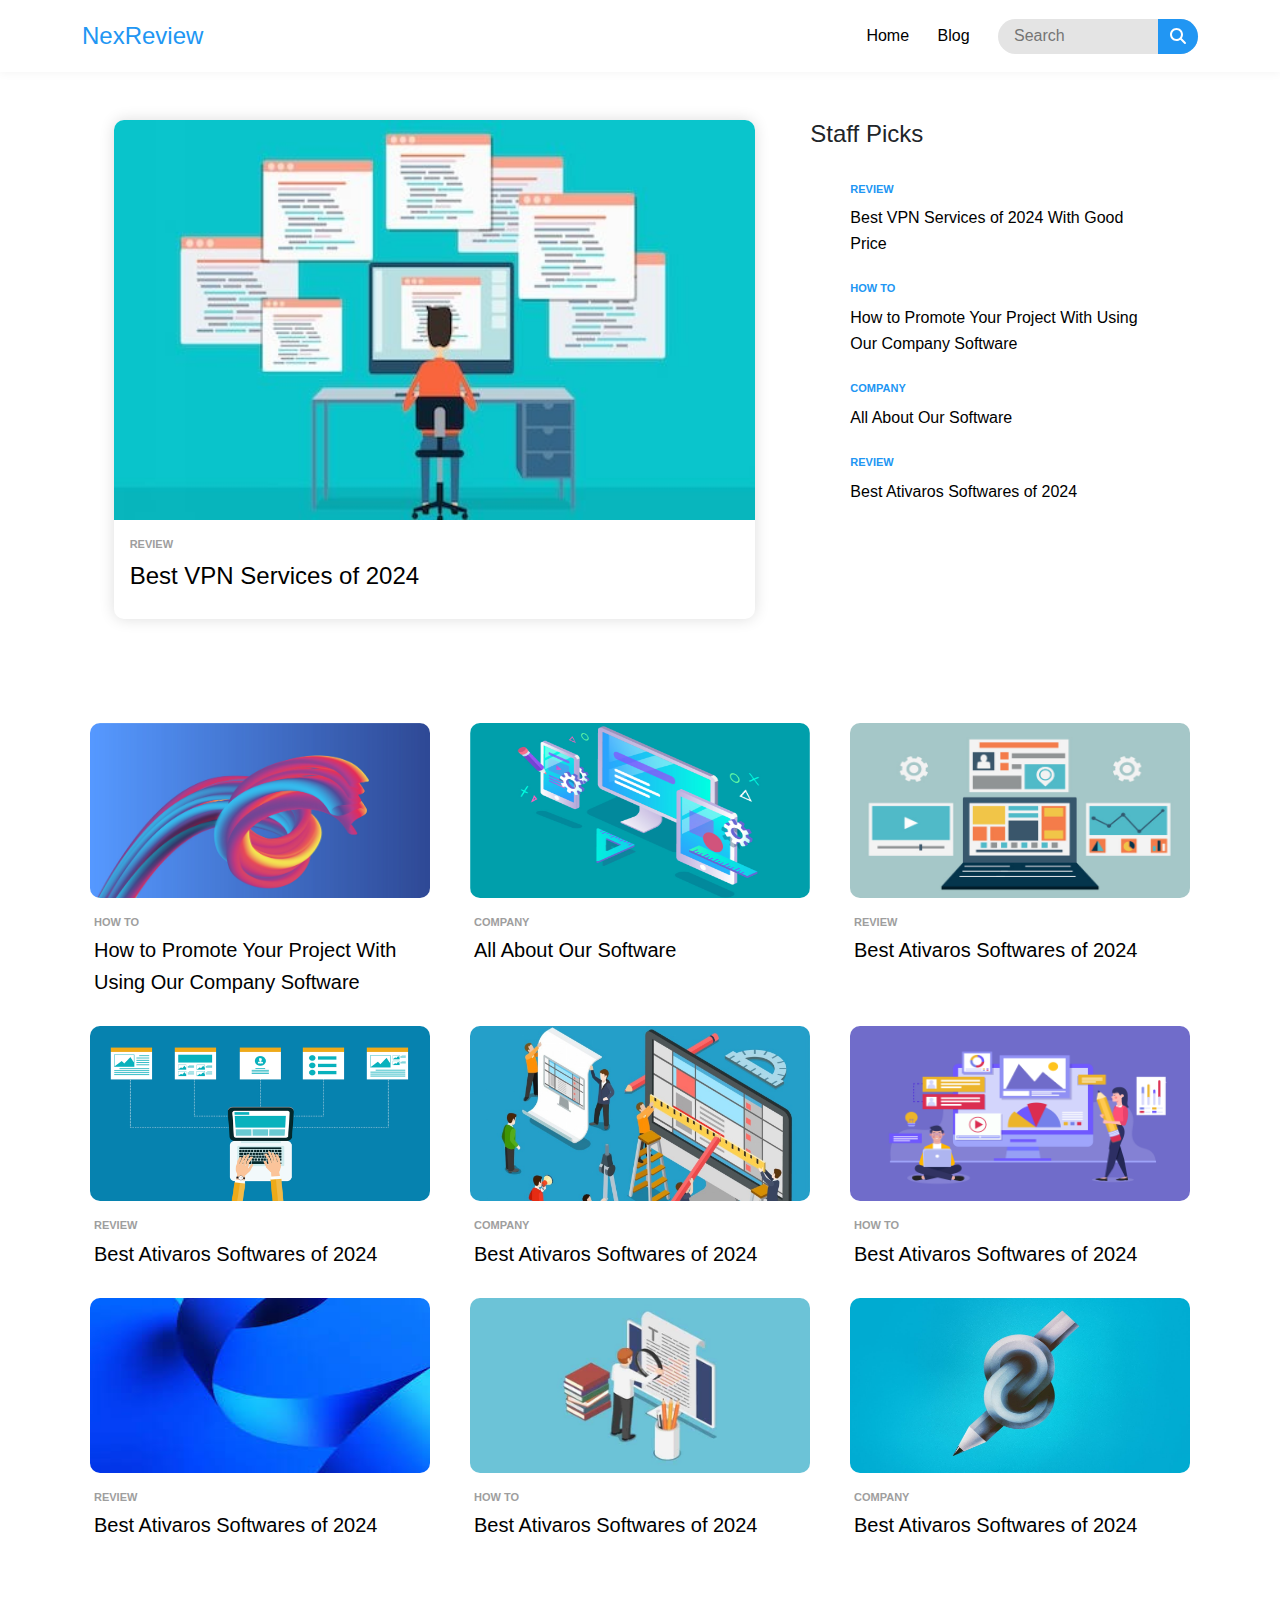
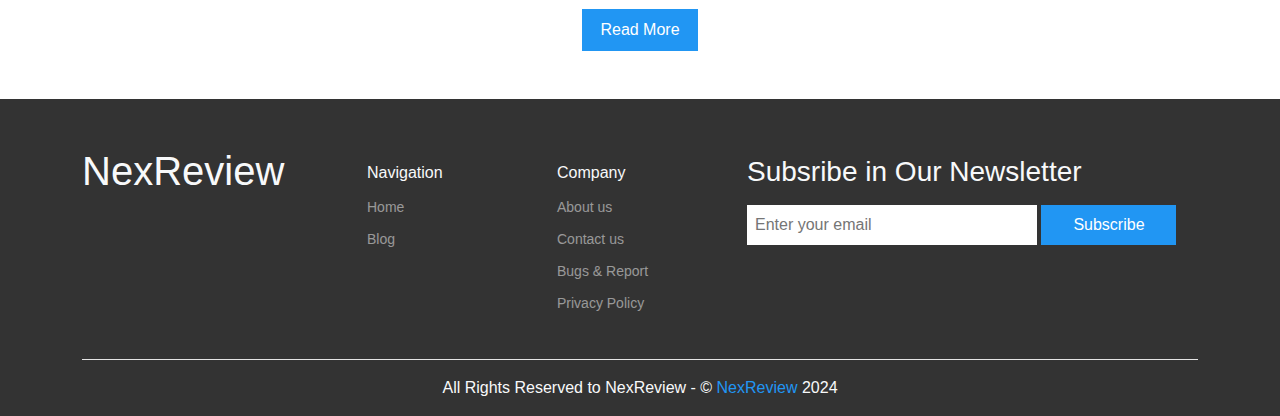
==== commit 693d5b11: "Update7: Enhancements Home Page & Header" ====
--- a/index.html
+++ b/index.html
@@ -32,7 +32,6 @@
                 </div>
                 <li class="d-md-inline-block me-md-4 fs-md-6"><a href="index.html">Home</a></li>
                 <li class="d-md-inline-block me-md-4 fs-md-6"><a href="blog.html">Blog</a></li>
-                <li class="d-md-inline-block fs-md-6"></li>
               </ul>
               <div class="header-search">
                 <form class="d-inline-block">
--- a/css/home-page.css
+++ b/css/home-page.css
@@ -1,2 +1,2 @@
-*{-webkit-box-sizing:border-box;box-sizing:border-box;padding:0;margin:0}html{scroll-behavior:smooth}body{font-family:sans-serif}ul{list-style:none;margin:0!important}a{text-decoration:none}.btn{border-color:transparent!important}.post-category{display:block;color:#9E9E9E;font-size:0.6875rem;font-weight:bold}.post-title{color:#000;line-height:1.6}.main-btn{width:-webkit-fit-content;width:-moz-fit-content;width:fit-content;background-color:#2196F3;color:#fff;padding:0.5rem 1.1rem;-webkit-transition:0.3s;transition:0.3s;border:none;outline:none}.scroll-to-top{background-color:#2196F3;color:#fff;position:fixed;right:-100%;bottom:15px;z-index:999;border-radius:0.625rem;-webkit-transition:0.3s;transition:0.3s}.scroll-to-top:active,.scroll-to-top:hover{background-color:#2196F3!important;color:#fff!important}.search-popup{position:fixed;top:0;left:0;z-index:1005;background-color:#fff;width:100%;height:100%;padding-top:3rem;-webkit-transform:scale(0);transform:scale(0);-webkit-animation:show-results 0.3s forwards;animation:show-results 0.3s forwards}.search-popup .search-head{display:-webkit-box;display:-ms-flexbox;display:flex;-webkit-box-pack:justify;-ms-flex-pack:justify;justify-content:space-between;-webkit-box-align:center;-ms-flex-align:center;align-items:center;border-bottom:1px solid #9E9E9E}.search-popup .search-head h2 .search-word{color:#2196F3;font-weight:bold}.search-popup .search-head .search-close-btn{-webkit-transition:0.3s;transition:0.3s}.search-popup .search-head .search-close-btn:hover{color:#2196F3}.search-popup .search-result .result-box{border-bottom:1px solid #e4e4e4;-webkit-transition:0.3s;transition:0.3s}.search-popup .search-result .result-box:hover{background-color:#e4e4e4}@-webkit-keyframes show-results{0%{-webkit-transform:scale(0);transform:scale(0)}to{-webkit-transform:scale(1);transform:scale(1)}}@keyframes show-results{0%{-webkit-transform:scale(0);transform:scale(0)}to{-webkit-transform:scale(1);transform:scale(1)}}.breadcrumb-holder{background-color:#e4e4e4}.breadcrumb-holder li:not(:last-of-type) a{color:#2196F3!important}.breadcrumb-holder li:not(:last-of-type) a:hover{color:#2196F3!important}.post-box{border-radius:0.625rem;max-width:390px;-webkit-transition:0.3s;transition:0.3s}.post-box:hover{background-color:#e4e4e4}.post-box img{border-radius:0.625rem;height:175px}header{height:4.5rem;-webkit-box-shadow:0 0 10px #f1f1f1;box-shadow:0 0 10px #f1f1f1}header img{width:130px}header .logo a{color:#2196F3}@media (max-width:767px){header .nav-bar{position:fixed;z-index:1000;background-color:#fff;right:-100%;top:0;width:100%;height:100%;padding:0;-webkit-transition:0.3s;transition:0.3s}header .nav-bar.show{right:0}header .nav-bar .head{border-bottom:1px solid #e4e4e4;margin-bottom:1rem;height:4.5rem}header .nav-bar .head a{color:#2196F3}header .nav-bar .head .close-btn:hover button{color:#2196F3}header .nav-bar li{width:80%;margin:auto}header .nav-bar li:not(:last-of-type){border-bottom:1px solid #e4e4e4}header .nav-bar li a{display:inline-block;width:100%;height:100%;padding:1rem;-webkit-transition:0.3s;transition:0.3s}header .nav-bar li a:hover{background-color:#e4e4e4}}header .nav-bar a{color:#000;-webkit-transition:0.3s;transition:0.3s}header .nav-bar a.active,header .nav-bar a:hover{color:#2196F3}header .header-search{display:inline-block;width:200px;height:35px}@media (max-width:767px){header .header-search{width:calc(100% - 60px)}}header .header-search form{width:100%;height:100%;position:relative}header .header-search form .header-search-inp{background-color:#e4e4e4;width:100%;height:100%;padding:0 3rem 0 1rem;border:none;outline:none;border-radius:1.25rem;-webkit-transition:0.3s;transition:0.3s}header .header-search form .header-search-inp:focus::-webkit-input-placeholder{opacity:0}header .header-search form .header-search-inp:focus::-moz-placeholder{opacity:0}header .header-search form .header-search-inp:focus:-ms-input-placeholder{opacity:0}header .header-search form .header-search-inp:focus::-ms-input-placeholder{opacity:0}header .header-search form .header-search-inp:focus::placeholder{opacity:0}header .header-search form button{position:absolute;top:0;right:0;padding:0 0.8rem;background-color:#2196F3;color:#fff;height:100%;border:0;outline:none;border-top-right-radius:1.25rem;border-bottom-right-radius:1.25rem}@media (max-width:767px){header .header-search form button{font-size:14px}}header .toggle-btn:hover{color:#2196F3;-webkit-transition:0.3s;transition:0.3s}.landing .main-post-box{-webkit-box-shadow:0 0 15px #ddd;box-shadow:0 0 15px #ddd;border-radius:0.625rem;overflow:hidden;cursor:pointer}.landing .main-post-box img{width:100%;max-width:100%;height:400px}.landing .staff-picks .staff-boxes .staff-box{border-radius:0.625rem;cursor:pointer;-webkit-transition:0.3s;transition:0.3s}.landing .staff-picks .staff-boxes .staff-box:hover{background-color:#e4e4e4}.landing .staff-picks .staff-boxes .staff-box .post-category{color:#2196F3}.overview .row>div{padding-bottom:0.75rem}.overview .read-more{border:1px solid #2196F3!important;border-radius:0}.overview .read-more:hover{background-color:#fff;color:#2196F3;border-color:#2196F3!important}footer{background-color:#333}footer .company h5,footer .navigation h5{font-size:1rem}footer .company a,footer .navigation a{font-size:0.875rem;-webkit-transition:0.3s;transition:0.3s}footer .company a:hover,footer .navigation a:hover{color:#fff!important}footer .newsletter input[type=email]{width:290px;padding:0.5rem;border:none;outline:none}footer .newsletter input[type=submit]{width:135px;padding:0.5rem;border:none;outline:none;background-color:#2196F3;color:#fff}footer .copyright{border-top:1px solid #e4e4e4}footer .copyright span{color:#2196F3}
+*{-webkit-box-sizing:border-box;box-sizing:border-box;padding:0;margin:0}html{scroll-behavior:smooth}body{font-family:sans-serif}ul{list-style:none;margin:0!important}a{text-decoration:none}.btn{border-color:transparent!important}.post-category{display:block;color:#9E9E9E;font-size:0.6875rem;font-weight:bold}.post-title{color:#000;line-height:1.6}.main-btn{width:-webkit-fit-content;width:-moz-fit-content;width:fit-content;background-color:#2196F3;color:#fff;padding:0.5rem 1.1rem;-webkit-transition:0.3s;transition:0.3s;border:none;outline:none}.scroll-to-top{background-color:#2196F3;color:#fff;position:fixed;right:-100%;bottom:15px;z-index:999;border-radius:0.625rem;-webkit-transition:0.3s;transition:0.3s}.scroll-to-top:active,.scroll-to-top:hover{background-color:#2196F3!important;color:#fff!important}.search-popup{position:fixed;top:0;left:0;z-index:1005;background-color:rgba(0,0,0,0.5);width:100%;height:100%;padding:1rem;-webkit-transform:scale(0);transform:scale(0);-webkit-animation:show-results 0.3s forwards;animation:show-results 0.3s forwards}@media (min-width:768px){.search-popup{padding:2rem}}.search-popup .search-container{background:#fff;width:100%;height:100%;padding:1rem;border-radius:0.625rem}.search-popup .search-container .search-head{display:-webkit-box;display:-ms-flexbox;display:flex;-webkit-box-pack:justify;-ms-flex-pack:justify;justify-content:space-between;-webkit-box-align:center;-ms-flex-align:center;align-items:center;border-bottom:1px solid #9E9E9E}.search-popup .search-container .search-head h2 .search-word{color:#2196F3;font-weight:bold}.search-popup .search-container .search-head .search-close-btn{-webkit-transition:0.3s;transition:0.3s}.search-popup .search-container .search-head .search-close-btn:hover{color:#2196F3}.search-popup .search-container .search-result .result-box{border-bottom:1px solid #e4e4e4;-webkit-transition:0.3s;transition:0.3s}.search-popup .search-container .search-result .result-box:hover{background-color:#e4e4e4}@-webkit-keyframes show-results{0%{-webkit-transform:scale(0);transform:scale(0)}to{-webkit-transform:scale(1);transform:scale(1)}}@keyframes show-results{0%{-webkit-transform:scale(0);transform:scale(0)}to{-webkit-transform:scale(1);transform:scale(1)}}.breadcrumb-holder{background-color:#e4e4e4}.breadcrumb-holder li:not(:last-of-type) a{color:#2196F3!important}.breadcrumb-holder li:not(:last-of-type) a:hover{color:#2196F3!important}.post-box{border-radius:0.625rem;max-width:390px;-webkit-transition:0.3s;transition:0.3s}.post-box:hover{background-color:#e4e4e4}.post-box img{border-radius:0.625rem;height:175px}header{height:4.5rem;-webkit-box-shadow:0 0 10px #f1f1f1;box-shadow:0 0 10px #f1f1f1}@media (max-width:767px){header .row>div{height:37px}}header img{width:130px}header .logo a{color:#2196F3}@media (max-width:767px){header .nav-bar{position:fixed;z-index:1000;background-color:#fff;right:-100%;top:0;width:100%;height:100%;padding:0;-webkit-transition:0.3s;transition:0.3s}header .nav-bar.show{right:0}header .nav-bar .head{border-bottom:1px solid #e4e4e4;margin-bottom:1rem;height:4.5rem}header .nav-bar .head a{color:#2196F3}header .nav-bar .head .close-btn:hover button{color:#2196F3}header .nav-bar li{width:80%;margin:auto;border-bottom:1px solid #e4e4e4}header .nav-bar li a{display:inline-block;width:100%;height:100%;padding:1rem;-webkit-transition:0.3s;transition:0.3s}header .nav-bar li a:hover{background-color:#e4e4e4}}header .nav-bar a{color:#000;-webkit-transition:0.3s;transition:0.3s}header .nav-bar a.active,header .nav-bar a:hover{color:#2196F3}header .header-search{display:inline-block;width:200px;height:35px}@media (max-width:767px){header .header-search{width:calc(100% - 60px)}}header .header-search form{width:100%;height:100%;position:relative}header .header-search form .header-search-inp{background-color:#e4e4e4;width:100%;height:100%;padding:0 3rem 0 1rem;border:none;outline:none;border-radius:1.25rem;-webkit-transition:0.3s;transition:0.3s}@media (max-width:767px){header .header-search form .header-search-inp{width:30px;padding:0}header .header-search form .header-search-inp.active{width:100%;padding:0 3rem 0 1rem}}header .header-search form .header-search-inp:focus::-webkit-input-placeholder{opacity:0}header .header-search form .header-search-inp:focus::-moz-placeholder{opacity:0}header .header-search form .header-search-inp:focus:-ms-input-placeholder{opacity:0}header .header-search form .header-search-inp:focus::-ms-input-placeholder{opacity:0}header .header-search form .header-search-inp:focus::placeholder{opacity:0}header .header-search form button{position:absolute;top:0;right:0;height:100%;border:0;outline:none;background-color:#2196F3;color:#fff;width:40px;border-top-right-radius:1.25rem;border-bottom-right-radius:1.25rem;display:-webkit-box;display:-ms-flexbox;display:flex;-webkit-box-pack:center;-ms-flex-pack:center;justify-content:center;-webkit-box-align:center;-ms-flex-align:center;align-items:center}@media (max-width:767px){header .header-search form button{border-radius:50%;width:35px}header .header-search form button.active{width:40px;border-top-right-radius:1.25rem;border-bottom-right-radius:1.25rem;border-top-left-radius:0;border-bottom-left-radius:0}}@media (max-width:767px){header .header-search form button{font-size:14px}}header .toggle-btn:hover{color:#2196F3;-webkit-transition:0.3s;transition:0.3s}.landing .main-post-box{-webkit-box-shadow:0 0 15px #ddd;box-shadow:0 0 15px #ddd;border-radius:0.625rem;overflow:hidden;cursor:pointer}.landing .main-post-box img{width:100%;max-width:100%;height:250px}@media (min-width:768px){.landing .main-post-box img{height:300px}}@media (min-width:992px){.landing .main-post-box img{height:400px}}.landing .staff-picks .staff-boxes .staff-box{border-radius:0.625rem;cursor:pointer;-webkit-transition:0.3s;transition:0.3s}.landing .staff-picks .staff-boxes .staff-box:hover{background-color:#e4e4e4}.landing .staff-picks .staff-boxes .staff-box .post-category{color:#2196F3}.overview .row>div{padding-bottom:0.75rem}.overview .read-more{border:1px solid #2196F3!important;border-radius:0}.overview .read-more:hover{background-color:#fff;color:#2196F3;border-color:#2196F3!important}footer{background-color:#333}footer .company h5,footer .navigation h5{font-size:1rem}footer .company a,footer .navigation a{font-size:0.875rem;-webkit-transition:0.3s;transition:0.3s}footer .company a:hover,footer .navigation a:hover{color:#fff!important}footer .newsletter input[type=email]{width:290px;padding:0.5rem;border:none;outline:none}footer .newsletter input[type=submit]{width:135px;padding:0.5rem;border:none;outline:none;background-color:#2196F3;color:#fff}footer .copyright{border-top:1px solid #e4e4e4}footer .copyright span{color:#2196F3}
 /*# sourceMappingURL=home-page.css.map */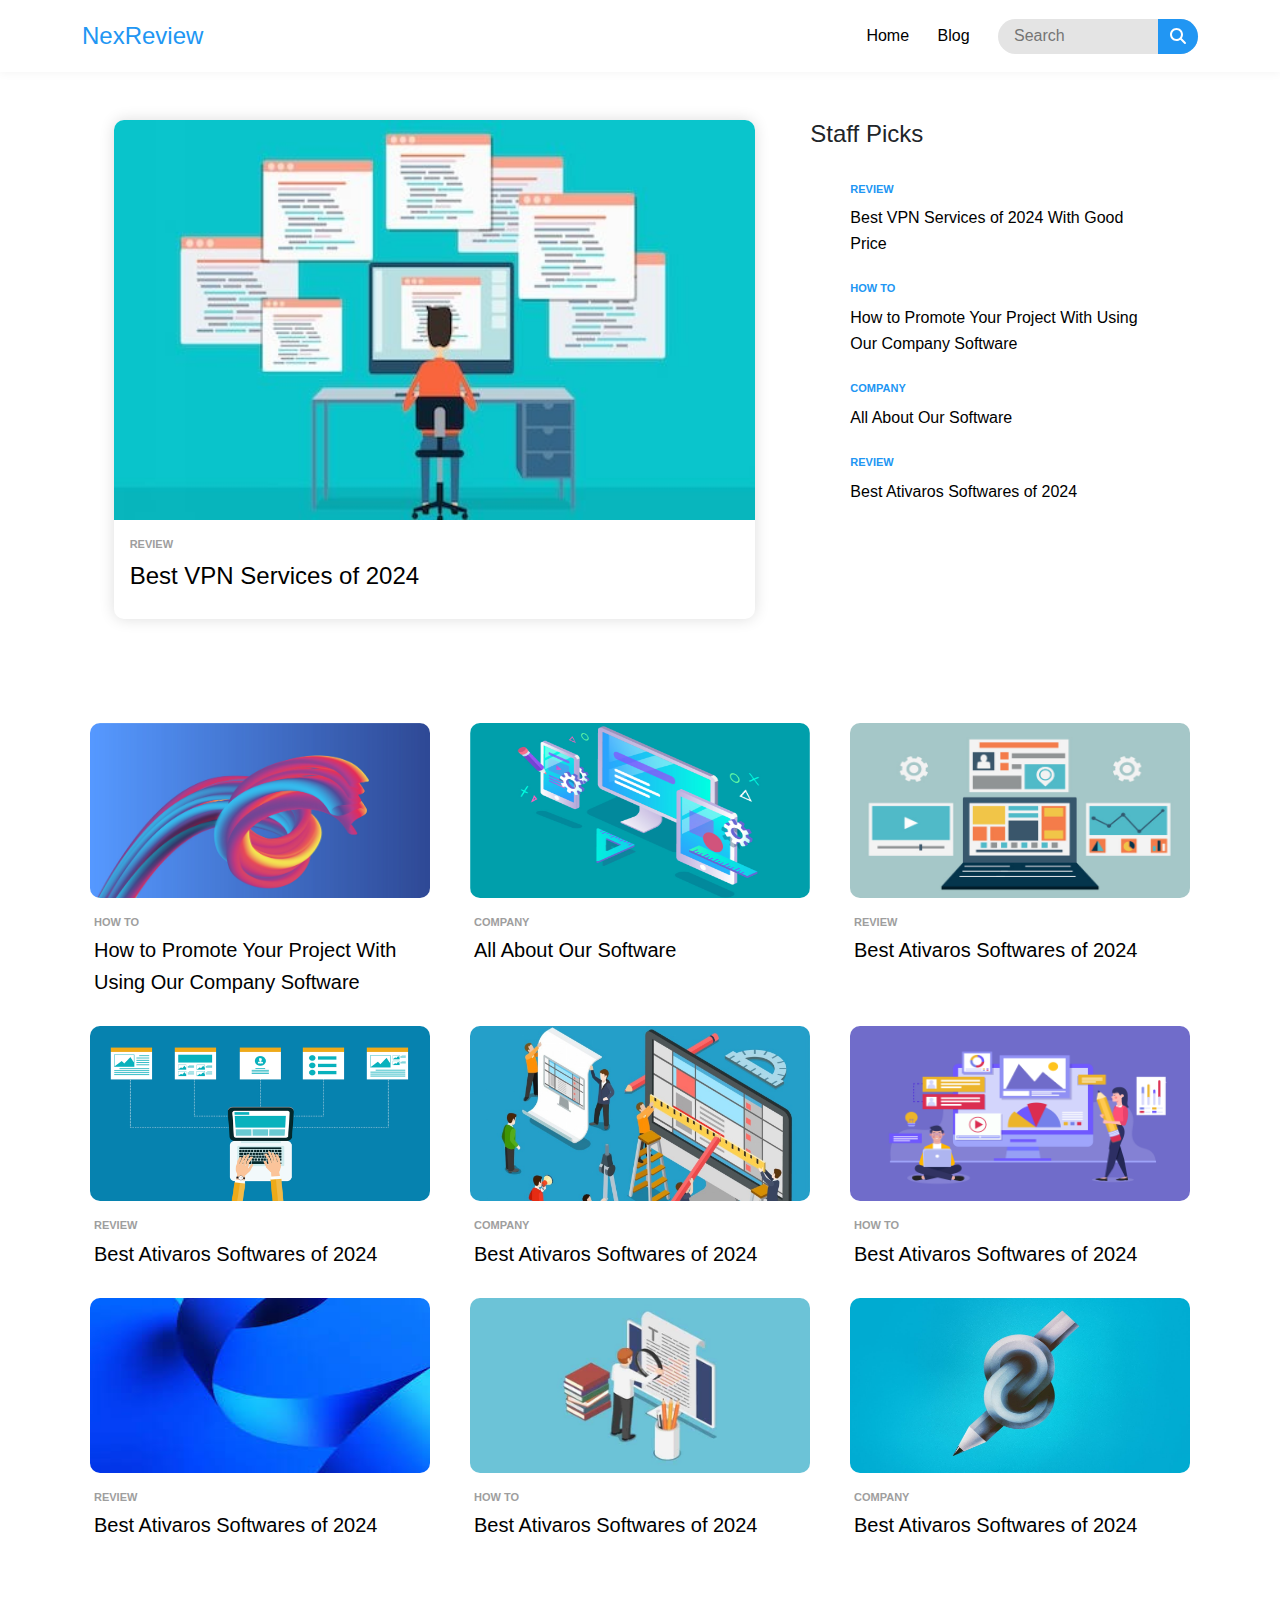
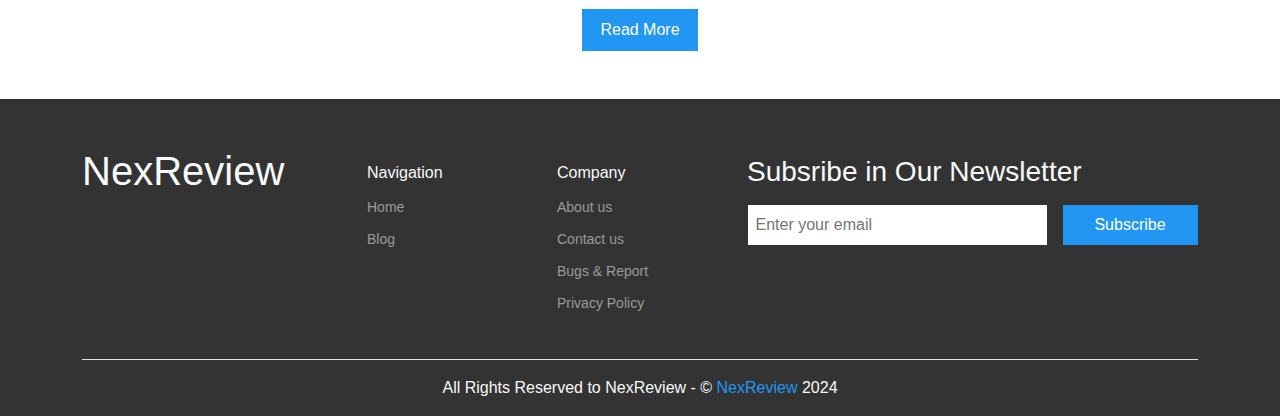
==== commit c9ef85db: "Update8: Enhancements Header Search" ====
--- a/index.html
+++ b/index.html
@@ -128,8 +128,8 @@
           <div class="col-lg-5">
             <div class="newsletter pt-2 mb-3">
               <h3 class="text-light mb-3">Subsribe in Our Newsletter</h3>
-              <form>
-                <input class="d-inline-block mb-2 mb-md-0" type="email" placeholder="Enter your email">
+              <form class="d-md-flex justify-content-center align-items-start gap-3 mx-auto">
+                <input class="d-block mx-auto mx-med-0 mb-3 mb-md-0" type="email" placeholder="Enter your email">
                 <input type="submit" value="Subscribe">
               </form>
             </div>
--- a/css/home-page.css
+++ b/css/home-page.css
@@ -1,2 +1,2 @@
-*{-webkit-box-sizing:border-box;box-sizing:border-box;padding:0;margin:0}html{scroll-behavior:smooth}body{font-family:sans-serif}ul{list-style:none;margin:0!important}a{text-decoration:none}.btn{border-color:transparent!important}.post-category{display:block;color:#9E9E9E;font-size:0.6875rem;font-weight:bold}.post-title{color:#000;line-height:1.6}.main-btn{width:-webkit-fit-content;width:-moz-fit-content;width:fit-content;background-color:#2196F3;color:#fff;padding:0.5rem 1.1rem;-webkit-transition:0.3s;transition:0.3s;border:none;outline:none}.scroll-to-top{background-color:#2196F3;color:#fff;position:fixed;right:-100%;bottom:15px;z-index:999;border-radius:0.625rem;-webkit-transition:0.3s;transition:0.3s}.scroll-to-top:active,.scroll-to-top:hover{background-color:#2196F3!important;color:#fff!important}.search-popup{position:fixed;top:0;left:0;z-index:1005;background-color:rgba(0,0,0,0.5);width:100%;height:100%;padding:1rem;-webkit-transform:scale(0);transform:scale(0);-webkit-animation:show-results 0.3s forwards;animation:show-results 0.3s forwards}@media (min-width:768px){.search-popup{padding:2rem}}.search-popup .search-container{background:#fff;width:100%;height:100%;padding:1rem;border-radius:0.625rem}.search-popup .search-container .search-head{display:-webkit-box;display:-ms-flexbox;display:flex;-webkit-box-pack:justify;-ms-flex-pack:justify;justify-content:space-between;-webkit-box-align:center;-ms-flex-align:center;align-items:center;border-bottom:1px solid #9E9E9E}.search-popup .search-container .search-head h2 .search-word{color:#2196F3;font-weight:bold}.search-popup .search-container .search-head .search-close-btn{-webkit-transition:0.3s;transition:0.3s}.search-popup .search-container .search-head .search-close-btn:hover{color:#2196F3}.search-popup .search-container .search-result .result-box{border-bottom:1px solid #e4e4e4;-webkit-transition:0.3s;transition:0.3s}.search-popup .search-container .search-result .result-box:hover{background-color:#e4e4e4}@-webkit-keyframes show-results{0%{-webkit-transform:scale(0);transform:scale(0)}to{-webkit-transform:scale(1);transform:scale(1)}}@keyframes show-results{0%{-webkit-transform:scale(0);transform:scale(0)}to{-webkit-transform:scale(1);transform:scale(1)}}.breadcrumb-holder{background-color:#e4e4e4}.breadcrumb-holder li:not(:last-of-type) a{color:#2196F3!important}.breadcrumb-holder li:not(:last-of-type) a:hover{color:#2196F3!important}.post-box{border-radius:0.625rem;max-width:390px;-webkit-transition:0.3s;transition:0.3s}.post-box:hover{background-color:#e4e4e4}.post-box img{border-radius:0.625rem;height:175px}header{height:4.5rem;-webkit-box-shadow:0 0 10px #f1f1f1;box-shadow:0 0 10px #f1f1f1}@media (max-width:767px){header .row>div{height:37px}}header img{width:130px}header .logo a{color:#2196F3}@media (max-width:767px){header .nav-bar{position:fixed;z-index:1000;background-color:#fff;right:-100%;top:0;width:100%;height:100%;padding:0;-webkit-transition:0.3s;transition:0.3s}header .nav-bar.show{right:0}header .nav-bar .head{border-bottom:1px solid #e4e4e4;margin-bottom:1rem;height:4.5rem}header .nav-bar .head a{color:#2196F3}header .nav-bar .head .close-btn:hover button{color:#2196F3}header .nav-bar li{width:80%;margin:auto;border-bottom:1px solid #e4e4e4}header .nav-bar li a{display:inline-block;width:100%;height:100%;padding:1rem;-webkit-transition:0.3s;transition:0.3s}header .nav-bar li a:hover{background-color:#e4e4e4}}header .nav-bar a{color:#000;-webkit-transition:0.3s;transition:0.3s}header .nav-bar a.active,header .nav-bar a:hover{color:#2196F3}header .header-search{display:inline-block;width:200px;height:35px}@media (max-width:767px){header .header-search{width:calc(100% - 60px)}}header .header-search form{width:100%;height:100%;position:relative}header .header-search form .header-search-inp{background-color:#e4e4e4;width:100%;height:100%;padding:0 3rem 0 1rem;border:none;outline:none;border-radius:1.25rem;-webkit-transition:0.3s;transition:0.3s}@media (max-width:767px){header .header-search form .header-search-inp{width:30px;padding:0}header .header-search form .header-search-inp.active{width:100%;padding:0 3rem 0 1rem}}header .header-search form .header-search-inp:focus::-webkit-input-placeholder{opacity:0}header .header-search form .header-search-inp:focus::-moz-placeholder{opacity:0}header .header-search form .header-search-inp:focus:-ms-input-placeholder{opacity:0}header .header-search form .header-search-inp:focus::-ms-input-placeholder{opacity:0}header .header-search form .header-search-inp:focus::placeholder{opacity:0}header .header-search form button{position:absolute;top:0;right:0;height:100%;border:0;outline:none;background-color:#2196F3;color:#fff;width:40px;border-top-right-radius:1.25rem;border-bottom-right-radius:1.25rem;display:-webkit-box;display:-ms-flexbox;display:flex;-webkit-box-pack:center;-ms-flex-pack:center;justify-content:center;-webkit-box-align:center;-ms-flex-align:center;align-items:center}@media (max-width:767px){header .header-search form button{border-radius:50%;width:35px}header .header-search form button.active{width:40px;border-top-right-radius:1.25rem;border-bottom-right-radius:1.25rem;border-top-left-radius:0;border-bottom-left-radius:0}}@media (max-width:767px){header .header-search form button{font-size:14px}}header .toggle-btn:hover{color:#2196F3;-webkit-transition:0.3s;transition:0.3s}.landing .main-post-box{-webkit-box-shadow:0 0 15px #ddd;box-shadow:0 0 15px #ddd;border-radius:0.625rem;overflow:hidden;cursor:pointer}.landing .main-post-box img{width:100%;max-width:100%;height:250px}@media (min-width:768px){.landing .main-post-box img{height:300px}}@media (min-width:992px){.landing .main-post-box img{height:400px}}.landing .staff-picks .staff-boxes .staff-box{border-radius:0.625rem;cursor:pointer;-webkit-transition:0.3s;transition:0.3s}.landing .staff-picks .staff-boxes .staff-box:hover{background-color:#e4e4e4}.landing .staff-picks .staff-boxes .staff-box .post-category{color:#2196F3}.overview .row>div{padding-bottom:0.75rem}.overview .read-more{border:1px solid #2196F3!important;border-radius:0}.overview .read-more:hover{background-color:#fff;color:#2196F3;border-color:#2196F3!important}footer{background-color:#333}footer .company h5,footer .navigation h5{font-size:1rem}footer .company a,footer .navigation a{font-size:0.875rem;-webkit-transition:0.3s;transition:0.3s}footer .company a:hover,footer .navigation a:hover{color:#fff!important}footer .newsletter input[type=email]{width:290px;padding:0.5rem;border:none;outline:none}footer .newsletter input[type=submit]{width:135px;padding:0.5rem;border:none;outline:none;background-color:#2196F3;color:#fff}footer .copyright{border-top:1px solid #e4e4e4}footer .copyright span{color:#2196F3}
+*{-webkit-box-sizing:border-box;box-sizing:border-box;padding:0;margin:0}html{scroll-behavior:smooth}body{font-family:sans-serif}ul{list-style:none;margin:0!important}a{text-decoration:none}.btn{border-color:transparent!important}.post-category{display:block;color:#9E9E9E;font-size:0.6875rem;font-weight:bold}.post-title{color:#000;line-height:1.6}.main-btn{width:-webkit-fit-content;width:-moz-fit-content;width:fit-content;background-color:#2196F3;color:#fff;padding:0.5rem 1.1rem;-webkit-transition:0.3s;transition:0.3s;border:none;outline:none}.scroll-to-top{background-color:#2196F3;color:#fff;position:fixed;right:-100%;bottom:15px;z-index:999;border-radius:0.625rem;-webkit-transition:0.3s;transition:0.3s}.scroll-to-top:active,.scroll-to-top:hover{background-color:#2196F3!important;color:#fff!important}.search-popup{position:fixed;top:0;left:0;z-index:1005;background-color:rgba(0,0,0,0.5);width:100%;height:100%;padding:1rem;-webkit-transform:scale(0);transform:scale(0);-webkit-animation:show-results 0.3s forwards;animation:show-results 0.3s forwards}@media (min-width:768px){.search-popup{padding:2rem}}.search-popup .search-container{background:#fff;width:100%;height:100%;padding:1rem;border-radius:0.625rem;overflow:auto}.search-popup .search-container::-webkit-scrollbar{width:10px}.search-popup .search-container::-webkit-scrollbar-track{background-color:transparent}.search-popup .search-container::-webkit-scrollbar-thumb{background-color:#e4e4e4;border-radius:0.625rem}.search-popup .search-container::-webkit-scrollbar-thumb:hover{background-color:#9E9E9E}.search-popup .search-container .search-head{display:-webkit-box;display:-ms-flexbox;display:flex;-webkit-box-pack:justify;-ms-flex-pack:justify;justify-content:space-between;-webkit-box-align:center;-ms-flex-align:center;align-items:center;border-bottom:1px solid #9E9E9E}.search-popup .search-container .search-head h2 .search-word{color:#2196F3;font-weight:bold}.search-popup .search-container .search-head .search-close-btn{-webkit-transition:0.3s;transition:0.3s}.search-popup .search-container .search-head .search-close-btn:hover{color:#2196F3}.search-popup .search-container .search-result .result-box{border-bottom:1px solid #e4e4e4;-webkit-transition:0.3s;transition:0.3s}.search-popup .search-container .search-result .result-box:hover{background-color:#e4e4e4}@-webkit-keyframes show-results{0%{-webkit-transform:scale(0);transform:scale(0)}to{-webkit-transform:scale(1);transform:scale(1)}}@keyframes show-results{0%{-webkit-transform:scale(0);transform:scale(0)}to{-webkit-transform:scale(1);transform:scale(1)}}.breadcrumb-holder{background-color:#e4e4e4}.breadcrumb-holder li:not(:last-of-type) a{color:#2196F3!important}.breadcrumb-holder li:not(:last-of-type) a:hover{color:#2196F3!important}.post-box{border-radius:0.625rem;max-width:390px;-webkit-transition:0.3s;transition:0.3s}.post-box:hover{background-color:#e4e4e4}.post-box img{border-radius:0.625rem;height:175px}header{height:4.5rem;-webkit-box-shadow:0 0 10px #f1f1f1;box-shadow:0 0 10px #f1f1f1}@media (max-width:767px){header .row>div{height:37px}}header img{width:130px}header .logo a{color:#2196F3}@media (max-width:767px){header .nav-bar{position:fixed;z-index:1000;background-color:#fff;right:-100%;top:0;width:100%;height:100%;padding:0;-webkit-transition:0.3s;transition:0.3s}header .nav-bar.show{right:0}header .nav-bar .head{border-bottom:1px solid #e4e4e4;margin-bottom:1rem;height:4.5rem}header .nav-bar .head a{color:#2196F3}header .nav-bar .head .close-btn:hover button{color:#2196F3}header .nav-bar li{width:80%;margin:auto;border-bottom:1px solid #e4e4e4}header .nav-bar li a{display:inline-block;width:100%;height:100%;padding:1rem;-webkit-transition:0.3s;transition:0.3s}header .nav-bar li a:hover{background-color:#e4e4e4}}header .nav-bar a{color:#000;-webkit-transition:0.3s;transition:0.3s}header .nav-bar a.active,header .nav-bar a:hover{color:#2196F3}header .header-search{display:inline-block;width:200px;height:35px}@media (max-width:767px){header .header-search{width:calc(100% - 60px)}}header .header-search form{width:100%;height:100%;position:relative}header .header-search form .header-search-inp{background-color:#e4e4e4;width:100%;height:100%;padding:0 3rem 0 1rem;border:none;outline:none;border-radius:1.25rem;-webkit-transition:0.3s;transition:0.3s}@media (max-width:767px){header .header-search form .header-search-inp{width:30px;padding:0}header .header-search form .header-search-inp.active{width:100%;padding:0 3rem 0 1rem}}header .header-search form .header-search-inp:focus::-webkit-input-placeholder{opacity:0}header .header-search form .header-search-inp:focus::-moz-placeholder{opacity:0}header .header-search form .header-search-inp:focus:-ms-input-placeholder{opacity:0}header .header-search form .header-search-inp:focus::-ms-input-placeholder{opacity:0}header .header-search form .header-search-inp:focus::placeholder{opacity:0}header .header-search form button{position:absolute;top:0;right:0;height:100%;border:0;outline:none;background-color:#2196F3;color:#fff;width:40px;border-top-right-radius:1.25rem;border-bottom-right-radius:1.25rem;display:-webkit-box;display:-ms-flexbox;display:flex;-webkit-box-pack:center;-ms-flex-pack:center;justify-content:center;-webkit-box-align:center;-ms-flex-align:center;align-items:center}@media (max-width:767px){header .header-search form button{border-radius:50%;width:35px}header .header-search form button.active{width:40px;border-top-right-radius:1.25rem;border-bottom-right-radius:1.25rem;border-top-left-radius:0;border-bottom-left-radius:0}}@media (max-width:767px){header .header-search form button{font-size:14px}}header .toggle-btn:hover{color:#2196F3;-webkit-transition:0.3s;transition:0.3s}.landing .main-post-box{-webkit-box-shadow:0 0 15px #ddd;box-shadow:0 0 15px #ddd;border-radius:0.625rem;overflow:hidden;cursor:pointer}.landing .main-post-box img{width:100%;max-width:100%;height:250px}@media (min-width:768px){.landing .main-post-box img{height:300px}}@media (min-width:992px){.landing .main-post-box img{height:400px}}.landing .staff-picks .staff-boxes .staff-box{border-radius:0.625rem;cursor:pointer;-webkit-transition:0.3s;transition:0.3s}.landing .staff-picks .staff-boxes .staff-box:hover{background-color:#e4e4e4}.landing .staff-picks .staff-boxes .staff-box .post-category{color:#2196F3}.overview .row>div{padding-bottom:0.75rem}.overview .read-more{border:1px solid #2196F3!important;border-radius:0}.overview .read-more:hover{background-color:#fff;color:#2196F3;border-color:#2196F3!important}footer{background-color:#333}footer .company h5,footer .navigation h5{font-size:1rem}footer .company a,footer .navigation a{font-size:0.875rem;-webkit-transition:0.3s;transition:0.3s}footer .company a:hover,footer .navigation a:hover{color:#fff!important}footer .newsletter form{max-width:450px}footer .newsletter form input[type=email]{width:290px;padding:0.5rem;border:none;outline:none;-webkit-box-flex:1;-ms-flex:1;flex:1}footer .newsletter form input[type=submit]{width:135px;padding:0.5rem;border:none;outline:none;background-color:#2196F3;color:#fff}footer .copyright{border-top:1px solid #e4e4e4}footer .copyright span{color:#2196F3}
 /*# sourceMappingURL=home-page.css.map */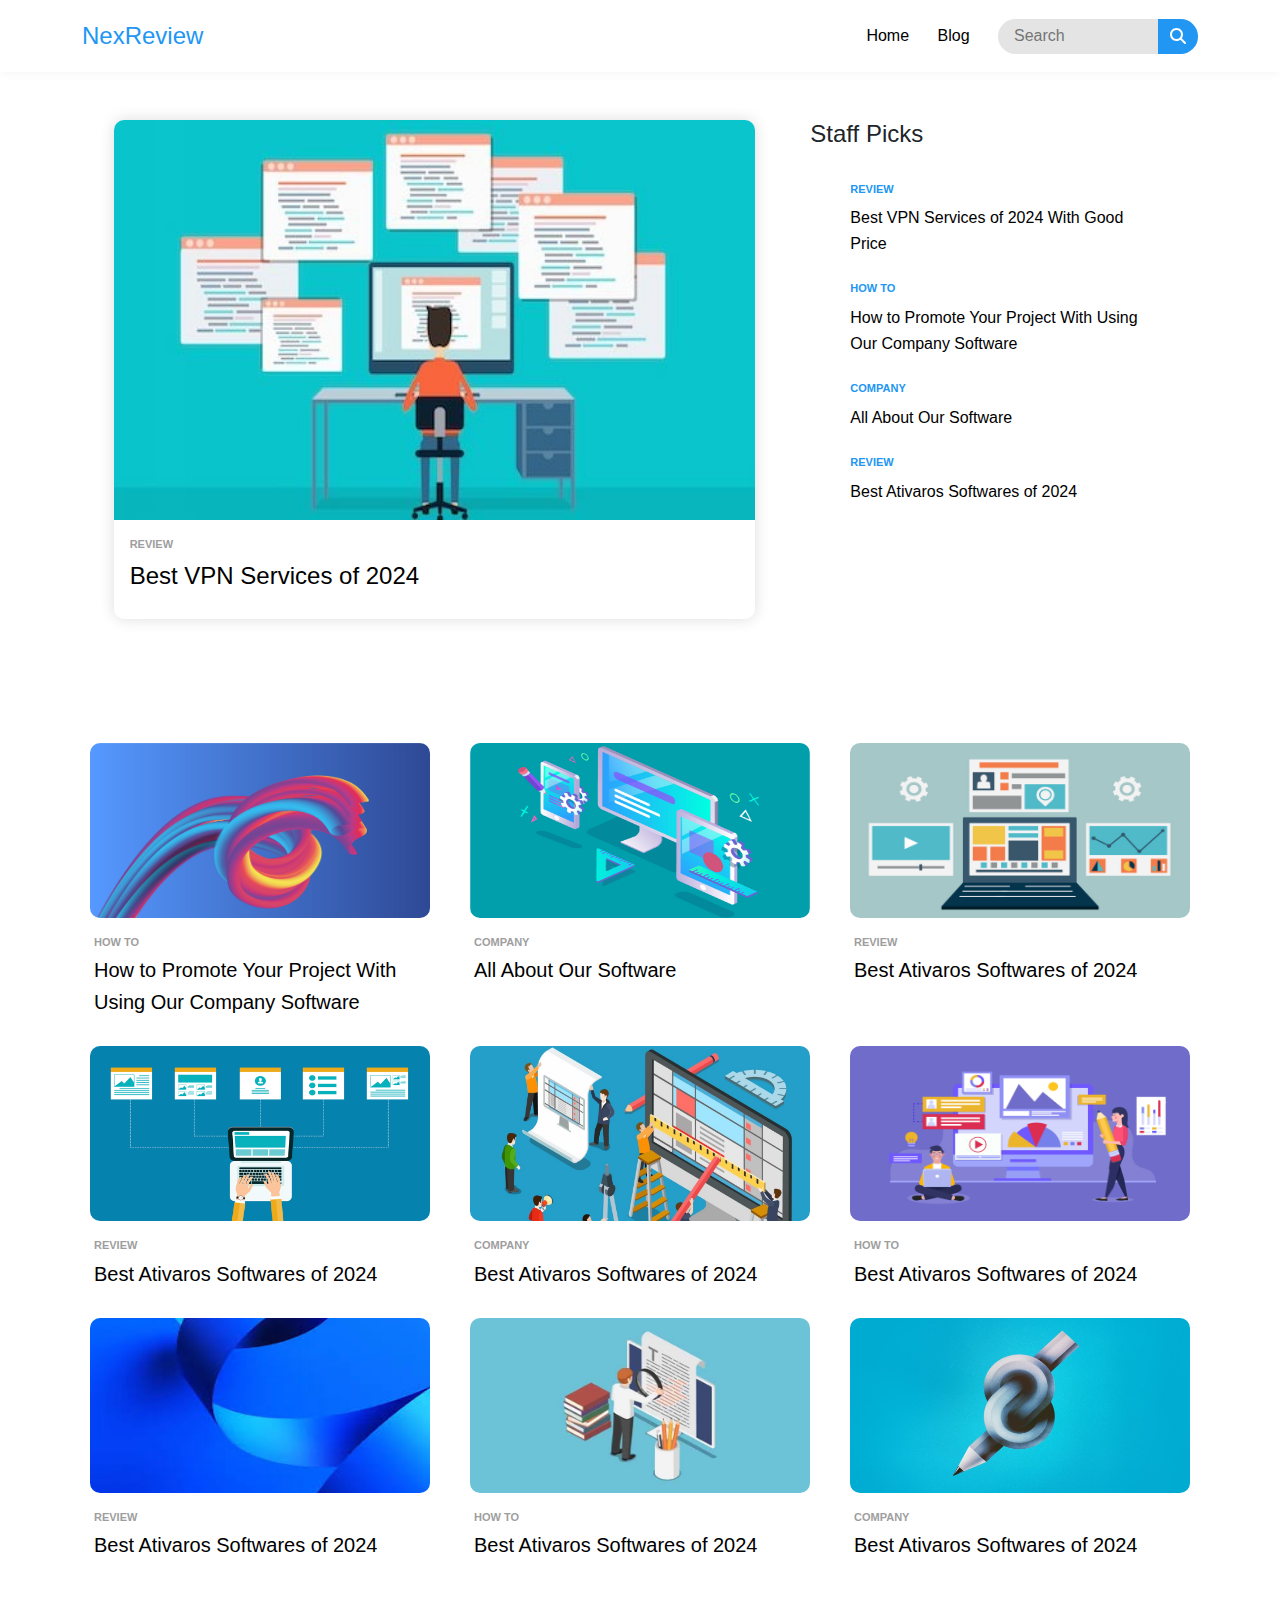
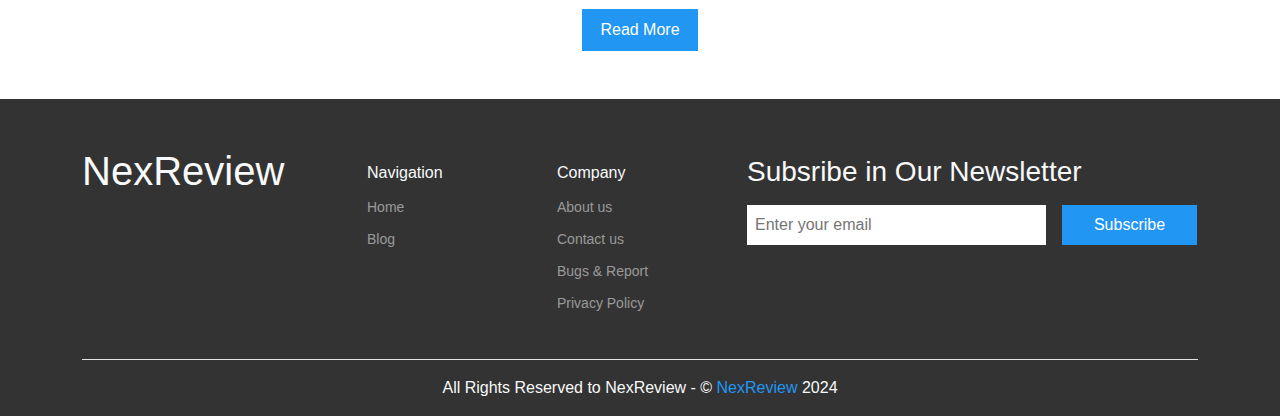
==== commit d2812d80: "Update8: Header Search Default Result" ====
--- a/index.html
+++ b/index.html
@@ -67,35 +67,7 @@
     </div>
     <section class="overview py-5">
       <div class="container">
-        <div class="row">
-          <div class="col-md-6 col-lg-4"><a class="post-box d-block mx-auto mx-md-0 p-2"><img class="w-100"/><span class="post-category d-block mt-3 mb-1 ps-1 text-uppercase"></span>
-              <h3 class="post-title fs-5 ps-1 mb-0"></h3></a>
-          </div>
-          <div class="col-md-6 col-lg-4"><a class="post-box d-block mx-auto mx-md-0 p-2"><img class="w-100"/><span class="post-category d-block mt-3 mb-1 ps-1 text-uppercase"></span>
-              <h3 class="post-title fs-5 ps-1 mb-0"></h3></a>
-          </div>
-          <div class="col-md-6 col-lg-4"><a class="post-box d-block mx-auto mx-md-0 p-2"><img class="w-100"/><span class="post-category d-block mt-3 mb-1 ps-1 text-uppercase"></span>
-              <h3 class="post-title fs-5 ps-1 mb-0"></h3></a>
-          </div>
-          <div class="col-md-6 col-lg-4"><a class="post-box d-block mx-auto mx-md-0 p-2"><img class="w-100"/><span class="post-category d-block mt-3 mb-1 ps-1 text-uppercase"></span>
-              <h3 class="post-title fs-5 ps-1 mb-0"></h3></a>
-          </div>
-          <div class="col-md-6 col-lg-4"><a class="post-box d-block mx-auto mx-md-0 p-2"><img class="w-100"/><span class="post-category d-block mt-3 mb-1 ps-1 text-uppercase"></span>
-              <h3 class="post-title fs-5 ps-1 mb-0"></h3></a>
-          </div>
-          <div class="col-md-6 col-lg-4"><a class="post-box d-block mx-auto mx-md-0 p-2"><img class="w-100"/><span class="post-category d-block mt-3 mb-1 ps-1 text-uppercase"></span>
-              <h3 class="post-title fs-5 ps-1 mb-0"></h3></a>
-          </div>
-          <div class="col-md-6 col-lg-4"><a class="post-box d-block mx-auto mx-md-0 p-2"><img class="w-100"/><span class="post-category d-block mt-3 mb-1 ps-1 text-uppercase"></span>
-              <h3 class="post-title fs-5 ps-1 mb-0"></h3></a>
-          </div>
-          <div class="col-md-6 col-lg-4"><a class="post-box d-block mx-auto mx-md-0 p-2"><img class="w-100"/><span class="post-category d-block mt-3 mb-1 ps-1 text-uppercase"></span>
-              <h3 class="post-title fs-5 ps-1 mb-0"></h3></a>
-          </div>
-          <div class="col-md-6 col-lg-4"><a class="post-box d-block mx-auto mx-md-0 p-2"><img class="w-100"/><span class="post-category d-block mt-3 mb-1 ps-1 text-uppercase"></span>
-              <h3 class="post-title fs-5 ps-1 mb-0"></h3></a>
-          </div>
-        </div><a class="read-more main-btn btn d-block mx-auto mt-5" href="blog.html">Read More</a>
+        <div class="row"></div><a class="read-more main-btn btn d-block mx-auto mt-5" href="blog.html">Read More</a>
       </div>
     </section>
     <footer class="pt-5 text-center text-lg-start">
@@ -128,7 +100,7 @@
           <div class="col-lg-5">
             <div class="newsletter pt-2 mb-3">
               <h3 class="text-light mb-3">Subsribe in Our Newsletter</h3>
-              <form class="d-md-flex justify-content-center align-items-start gap-3 mx-auto">
+              <form class="d-md-flex justify-content-center align-items-start gap-3 mx-auto mx-lg-0">
                 <input class="d-block mx-auto mx-med-0 mb-3 mb-md-0" type="email" placeholder="Enter your email">
                 <input type="submit" value="Subscribe">
               </form>
--- a/css/home-page.css
+++ b/css/home-page.css
@@ -1,2 +1,2 @@
-*{-webkit-box-sizing:border-box;box-sizing:border-box;padding:0;margin:0}html{scroll-behavior:smooth}body{font-family:sans-serif}ul{list-style:none;margin:0!important}a{text-decoration:none}.btn{border-color:transparent!important}.post-category{display:block;color:#9E9E9E;font-size:0.6875rem;font-weight:bold}.post-title{color:#000;line-height:1.6}.main-btn{width:-webkit-fit-content;width:-moz-fit-content;width:fit-content;background-color:#2196F3;color:#fff;padding:0.5rem 1.1rem;-webkit-transition:0.3s;transition:0.3s;border:none;outline:none}.scroll-to-top{background-color:#2196F3;color:#fff;position:fixed;right:-100%;bottom:15px;z-index:999;border-radius:0.625rem;-webkit-transition:0.3s;transition:0.3s}.scroll-to-top:active,.scroll-to-top:hover{background-color:#2196F3!important;color:#fff!important}.search-popup{position:fixed;top:0;left:0;z-index:1005;background-color:rgba(0,0,0,0.5);width:100%;height:100%;padding:1rem;-webkit-transform:scale(0);transform:scale(0);-webkit-animation:show-results 0.3s forwards;animation:show-results 0.3s forwards}@media (min-width:768px){.search-popup{padding:2rem}}.search-popup .search-container{background:#fff;width:100%;height:100%;padding:1rem;border-radius:0.625rem;overflow:auto}.search-popup .search-container::-webkit-scrollbar{width:10px}.search-popup .search-container::-webkit-scrollbar-track{background-color:transparent}.search-popup .search-container::-webkit-scrollbar-thumb{background-color:#e4e4e4;border-radius:0.625rem}.search-popup .search-container::-webkit-scrollbar-thumb:hover{background-color:#9E9E9E}.search-popup .search-container .search-head{display:-webkit-box;display:-ms-flexbox;display:flex;-webkit-box-pack:justify;-ms-flex-pack:justify;justify-content:space-between;-webkit-box-align:center;-ms-flex-align:center;align-items:center;border-bottom:1px solid #9E9E9E}.search-popup .search-container .search-head h2 .search-word{color:#2196F3;font-weight:bold}.search-popup .search-container .search-head .search-close-btn{-webkit-transition:0.3s;transition:0.3s}.search-popup .search-container .search-head .search-close-btn:hover{color:#2196F3}.search-popup .search-container .search-result .result-box{border-bottom:1px solid #e4e4e4;-webkit-transition:0.3s;transition:0.3s}.search-popup .search-container .search-result .result-box:hover{background-color:#e4e4e4}@-webkit-keyframes show-results{0%{-webkit-transform:scale(0);transform:scale(0)}to{-webkit-transform:scale(1);transform:scale(1)}}@keyframes show-results{0%{-webkit-transform:scale(0);transform:scale(0)}to{-webkit-transform:scale(1);transform:scale(1)}}.breadcrumb-holder{background-color:#e4e4e4}.breadcrumb-holder li:not(:last-of-type) a{color:#2196F3!important}.breadcrumb-holder li:not(:last-of-type) a:hover{color:#2196F3!important}.post-box{border-radius:0.625rem;max-width:390px;-webkit-transition:0.3s;transition:0.3s}.post-box:hover{background-color:#e4e4e4}.post-box img{border-radius:0.625rem;height:175px}header{height:4.5rem;-webkit-box-shadow:0 0 10px #f1f1f1;box-shadow:0 0 10px #f1f1f1}@media (max-width:767px){header .row>div{height:37px}}header img{width:130px}header .logo a{color:#2196F3}@media (max-width:767px){header .nav-bar{position:fixed;z-index:1000;background-color:#fff;right:-100%;top:0;width:100%;height:100%;padding:0;-webkit-transition:0.3s;transition:0.3s}header .nav-bar.show{right:0}header .nav-bar .head{border-bottom:1px solid #e4e4e4;margin-bottom:1rem;height:4.5rem}header .nav-bar .head a{color:#2196F3}header .nav-bar .head .close-btn:hover button{color:#2196F3}header .nav-bar li{width:80%;margin:auto;border-bottom:1px solid #e4e4e4}header .nav-bar li a{display:inline-block;width:100%;height:100%;padding:1rem;-webkit-transition:0.3s;transition:0.3s}header .nav-bar li a:hover{background-color:#e4e4e4}}header .nav-bar a{color:#000;-webkit-transition:0.3s;transition:0.3s}header .nav-bar a.active,header .nav-bar a:hover{color:#2196F3}header .header-search{display:inline-block;width:200px;height:35px}@media (max-width:767px){header .header-search{width:calc(100% - 60px)}}header .header-search form{width:100%;height:100%;position:relative}header .header-search form .header-search-inp{background-color:#e4e4e4;width:100%;height:100%;padding:0 3rem 0 1rem;border:none;outline:none;border-radius:1.25rem;-webkit-transition:0.3s;transition:0.3s}@media (max-width:767px){header .header-search form .header-search-inp{width:30px;padding:0}header .header-search form .header-search-inp.active{width:100%;padding:0 3rem 0 1rem}}header .header-search form .header-search-inp:focus::-webkit-input-placeholder{opacity:0}header .header-search form .header-search-inp:focus::-moz-placeholder{opacity:0}header .header-search form .header-search-inp:focus:-ms-input-placeholder{opacity:0}header .header-search form .header-search-inp:focus::-ms-input-placeholder{opacity:0}header .header-search form .header-search-inp:focus::placeholder{opacity:0}header .header-search form button{position:absolute;top:0;right:0;height:100%;border:0;outline:none;background-color:#2196F3;color:#fff;width:40px;border-top-right-radius:1.25rem;border-bottom-right-radius:1.25rem;display:-webkit-box;display:-ms-flexbox;display:flex;-webkit-box-pack:center;-ms-flex-pack:center;justify-content:center;-webkit-box-align:center;-ms-flex-align:center;align-items:center}@media (max-width:767px){header .header-search form button{border-radius:50%;width:35px}header .header-search form button.active{width:40px;border-top-right-radius:1.25rem;border-bottom-right-radius:1.25rem;border-top-left-radius:0;border-bottom-left-radius:0}}@media (max-width:767px){header .header-search form button{font-size:14px}}header .toggle-btn:hover{color:#2196F3;-webkit-transition:0.3s;transition:0.3s}.landing .main-post-box{-webkit-box-shadow:0 0 15px #ddd;box-shadow:0 0 15px #ddd;border-radius:0.625rem;overflow:hidden;cursor:pointer}.landing .main-post-box img{width:100%;max-width:100%;height:250px}@media (min-width:768px){.landing .main-post-box img{height:300px}}@media (min-width:992px){.landing .main-post-box img{height:400px}}.landing .staff-picks .staff-boxes .staff-box{border-radius:0.625rem;cursor:pointer;-webkit-transition:0.3s;transition:0.3s}.landing .staff-picks .staff-boxes .staff-box:hover{background-color:#e4e4e4}.landing .staff-picks .staff-boxes .staff-box .post-category{color:#2196F3}.overview .row>div{padding-bottom:0.75rem}.overview .read-more{border:1px solid #2196F3!important;border-radius:0}.overview .read-more:hover{background-color:#fff;color:#2196F3;border-color:#2196F3!important}footer{background-color:#333}footer .company h5,footer .navigation h5{font-size:1rem}footer .company a,footer .navigation a{font-size:0.875rem;-webkit-transition:0.3s;transition:0.3s}footer .company a:hover,footer .navigation a:hover{color:#fff!important}footer .newsletter form{max-width:450px}footer .newsletter form input[type=email]{width:290px;padding:0.5rem;border:none;outline:none;-webkit-box-flex:1;-ms-flex:1;flex:1}footer .newsletter form input[type=submit]{width:135px;padding:0.5rem;border:none;outline:none;background-color:#2196F3;color:#fff}footer .copyright{border-top:1px solid #e4e4e4}footer .copyright span{color:#2196F3}
-/*# sourceMappingURL=home-page.css.map */+*{-webkit-box-sizing:border-box;box-sizing:border-box;padding:0;margin:0}html{scroll-behavior:smooth}body{font-family:sans-serif}ul{list-style:none;margin:0 !important}a{text-decoration:none}.btn{border-color:rgba(0,0,0,0) !important}.post-category{display:block;color:#9e9e9e;font-size:.6875rem;font-weight:bold}.post-title{color:#000;line-height:1.6}.main-btn{width:-webkit-fit-content;width:-moz-fit-content;width:fit-content;background-color:#2196f3;color:#fff;padding:.5rem 1.1rem;-webkit-transition:.3s;transition:.3s;border:none;outline:none}.scroll-to-top{background-color:#2196f3;color:#fff;position:fixed;right:-100%;bottom:15px;z-index:999;border-radius:.625rem;-webkit-transition:.3s;transition:.3s}.scroll-to-top:hover,.scroll-to-top:active{background-color:#2196f3 !important;color:#fff !important}.search-popup{position:fixed;top:0;left:0;z-index:1005;background-color:rgba(0,0,0,.5);width:100%;height:100%;padding:1rem;-webkit-transform:scale(0);transform:scale(0);-webkit-animation:show-results .3s forwards;animation:show-results .3s forwards}@media(min-width: 768px){.search-popup{padding:2rem}}.search-popup.close{-webkit-transition:.3s;transition:.3s;scale:0}.search-popup .search-container{background:#fff;width:100%;height:100%;padding:1rem;border-radius:.625rem;overflow:auto}.search-popup .search-container::-webkit-scrollbar{width:10px}.search-popup .search-container::-webkit-scrollbar-track{background-color:rgba(0,0,0,0)}.search-popup .search-container::-webkit-scrollbar-thumb{background-color:#e4e4e4;border-radius:.625rem}.search-popup .search-container::-webkit-scrollbar-thumb:hover{background-color:#9e9e9e}.search-popup .search-container .search-head{display:-webkit-box;display:-ms-flexbox;display:flex;-webkit-box-pack:justify;-ms-flex-pack:justify;justify-content:space-between;-webkit-box-align:center;-ms-flex-align:center;align-items:center;border-bottom:1px solid #9e9e9e}.search-popup .search-container .search-head h2 .search-word{color:#2196f3;font-weight:bold}.search-popup .search-container .search-head .search-close-btn{-webkit-transition:.3s;transition:.3s}.search-popup .search-container .search-head .search-close-btn:hover{color:#2196f3}.search-popup .search-container .search-result .result-box{border-bottom:1px solid #e4e4e4;-webkit-transition:.3s;transition:.3s}.search-popup .search-container .search-result .result-box:hover{background-color:#e4e4e4}.search-popup .search-container .search-result .default-result p span{color:#2196f3}.search-popup .search-container .search-result .default-result .search-again{border-radius:.625rem}@-webkit-keyframes show-results{from{-webkit-transform:scale(0);transform:scale(0)}to{-webkit-transform:scale(1);transform:scale(1)}}@keyframes show-results{from{-webkit-transform:scale(0);transform:scale(0)}to{-webkit-transform:scale(1);transform:scale(1)}}.breadcrumb-holder{background-color:#e4e4e4}.breadcrumb-holder li:not(:last-of-type) a{color:#2196f3 !important}.breadcrumb-holder li:not(:last-of-type) a:hover{color:#2196f3 !important}.post-box{border-radius:.625rem;max-width:390px;-webkit-transition:.3s;transition:.3s;-webkit-transform:translateY(20px);transform:translateY(20px);-webkit-animation:show-box .3s linear forwards;animation:show-box .3s linear forwards}.post-box:hover{background-color:#e4e4e4}.post-box img{width:100%;height:175px;border-radius:.625rem}@-webkit-keyframes show-box{0%{-webkit-transform:translateY(20px);transform:translateY(20px)}100%{-webkit-transform:translateY(0);transform:translateY(0)}}@keyframes show-box{0%{-webkit-transform:translateY(20px);transform:translateY(20px)}100%{-webkit-transform:translateY(0);transform:translateY(0)}}.error-post{padding:1rem;width:-webkit-fit-content;width:-moz-fit-content;width:fit-content}.error-post .error-info{margin-bottom:1rem}.error-post .error-info .error-icon{display:inline-block;margin-bottom:.5rem;color:#2196f3}.error-post .error-info h4{margin:0}.error-post .reload-page p{margin-bottom:.5rem}.error-post .reload-page button{border-radius:.625rem;border:1px solid rgba(0,0,0,0);-webkit-transition:.3s;transition:.3s}.error-post .reload-page button:hover{background-color:#fff;color:#2196f3;border-color:#2196f3}header{height:4.5rem;-webkit-box-shadow:0 0 10px #f1f1f1;box-shadow:0 0 10px #f1f1f1}@media(max-width: 767px){header .row>div{height:37px}}header img{width:130px}header .logo a{color:#2196f3}@media(max-width: 767px){header .nav-bar{position:fixed;z-index:1000;background-color:#fff;right:-100%;top:0;width:100%;height:100%;padding:0;-webkit-transition:.3s;transition:.3s}header .nav-bar.show{right:0}header .nav-bar .head{border-bottom:1px solid #e4e4e4;margin-bottom:1rem;height:4.5rem}header .nav-bar .head a{color:#2196f3}header .nav-bar .head .close-btn:hover button{color:#2196f3}header .nav-bar li{width:80%;margin:auto;border-bottom:1px solid #e4e4e4}header .nav-bar li a{display:inline-block;width:100%;height:100%;padding:1rem;-webkit-transition:.3s;transition:.3s}header .nav-bar li a:hover{background-color:#e4e4e4}}header .nav-bar a{color:#000;-webkit-transition:.3s;transition:.3s}header .nav-bar a.active,header .nav-bar a:hover{color:#2196f3}header .header-search{display:inline-block;width:200px;height:35px;position:relative}@media(max-width: 767px){header .header-search{width:calc(100% - 60px)}}header .header-search form{width:100%;height:100%;position:relative}header .header-search form .header-search-inp{background-color:#e4e4e4;width:100%;height:100%;padding:0 3rem 0 1rem;border:none;outline:none;border-radius:1.25rem;-webkit-transition:.3s;transition:.3s}@media(max-width: 767px){header .header-search form .header-search-inp{width:30px;padding:0}header .header-search form .header-search-inp.active{width:100%;padding:0 3rem 0 1rem}}header .header-search form .header-search-inp:focus::-webkit-input-placeholder{opacity:0}header .header-search form .header-search-inp:focus::-moz-placeholder{opacity:0}header .header-search form .header-search-inp:focus:-ms-input-placeholder{opacity:0}header .header-search form .header-search-inp:focus::-ms-input-placeholder{opacity:0}header .header-search form .header-search-inp:focus::placeholder{opacity:0}header .header-search form button{position:absolute;top:0;right:0;height:100%;border:0;outline:none;background-color:#2196f3;color:#fff;width:40px;border-top-right-radius:1.25rem;border-bottom-right-radius:1.25rem;display:-webkit-box;display:-ms-flexbox;display:flex;-webkit-box-pack:center;-ms-flex-pack:center;justify-content:center;-webkit-box-align:center;-ms-flex-align:center;align-items:center}@media(max-width: 767px){header .header-search form button{border-radius:50%;width:35px}header .header-search form button.active{width:40px;border-top-right-radius:1.25rem;border-bottom-right-radius:1.25rem;border-top-left-radius:0;border-bottom-left-radius:0}}@media(max-width: 767px){header .header-search form button{font-size:14px}}header .header-search .search-error{text-align:left;background-color:#f44336;color:#fff;position:absolute;left:0;top:135%;padding:.5rem 1rem;opacity:0;-webkit-animation:show-error .3s forwards;animation:show-error .3s forwards}header .header-search .search-error::before{content:"";position:absolute;top:-20px;left:50%;-webkit-transform:translateX(-50%);transform:translateX(-50%);border-width:10px;border-style:solid;border-color:rgba(0,0,0,0) rgba(0,0,0,0) #f44336 rgba(0,0,0,0)}header .toggle-btn:hover{color:#2196f3;-webkit-transition:.3s;transition:.3s}@-webkit-keyframes show-error{from{opacity:0}to{opacity:1}}@keyframes show-error{from{opacity:0}to{opacity:1}}.landing .main-post-box{-webkit-box-shadow:0 0 15px #ddd;box-shadow:0 0 15px #ddd;border-radius:.625rem;overflow:hidden;cursor:pointer}.landing .main-post-box img{width:100%;max-width:100%;height:250px}@media(min-width: 768px){.landing .main-post-box img{height:300px}}@media(min-width: 992px){.landing .main-post-box img{height:400px}}.landing .staff-picks .staff-boxes .staff-box{border-radius:.625rem;cursor:pointer;-webkit-transition:.3s;transition:.3s}.landing .staff-picks .staff-boxes .staff-box:hover{background-color:#e4e4e4}.landing .staff-picks .staff-boxes .staff-box .post-category{color:#2196f3}.overview .row>div{padding-bottom:.75rem}.overview .read-more{border:1px solid #2196f3 !important;border-radius:0}.overview .read-more:hover{background-color:#fff;color:#2196f3;border-color:#2196f3 !important}footer{background-color:#333}footer .navigation h5,footer .company h5{font-size:1rem}footer .navigation a,footer .company a{font-size:.875rem;-webkit-transition:.3s;transition:.3s}footer .navigation a:hover,footer .company a:hover{color:#fff !important}footer .newsletter form{max-width:450px}footer .newsletter form input[type=email]{width:290px;padding:.5rem;border:none;outline:none;-webkit-box-flex:1;-ms-flex:1;flex:1}footer .newsletter form input[type=submit]{width:135px;padding:.5rem;border:none;outline:none;background-color:#2196f3;color:#fff}footer .copyright{border-top:1px solid #e4e4e4}footer .copyright span{color:#2196f3}
+/*# sourceMappingURL=home-page.css.map */
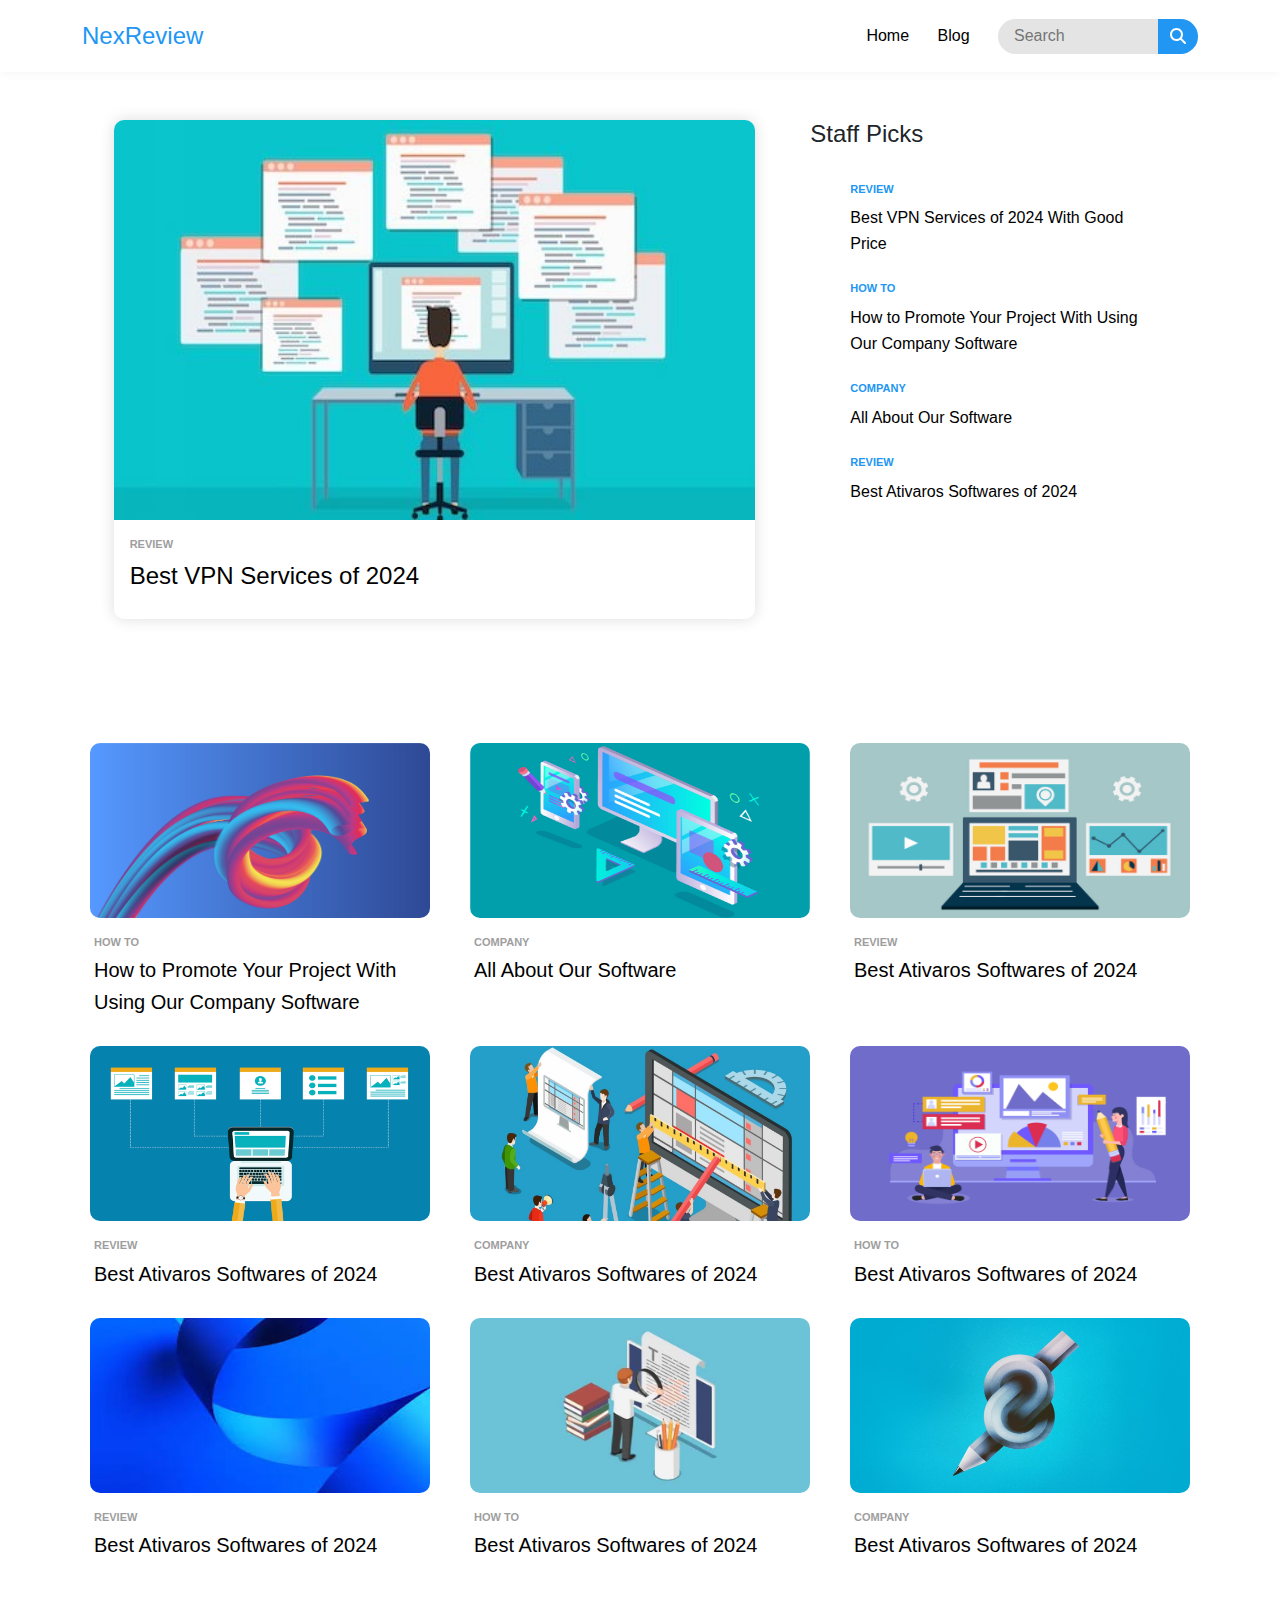
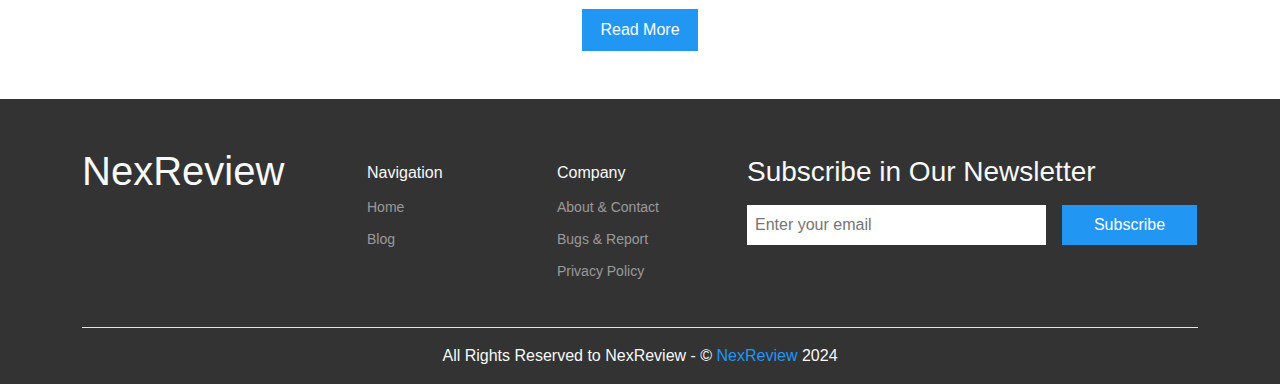
==== commit 4709a5a4: "Update9: Default Posts and Company Info Pages" ====
--- a/index.html
+++ b/index.html
@@ -8,8 +8,8 @@
     <meta name="author" content="">
     <title>NexReview</title>
     <link rel="icon" href="images/short-logo.png">
-    <link rel="stylesheet" href="css/normalize.css">
-    <link rel="stylesheet" href="css/bootstrap.min.css">
+    <link rel="stylesheet" href="css/lib/normalize.css">
+    <link rel="stylesheet" href="css/lib/bootstrap.min.css">
     <link rel="stylesheet" href="css/all.min.css">
     <link rel="stylesheet" href="css/home-page.css">
   </head>
@@ -89,8 +89,7 @@
             <div class="company pt-3 mb-3">
               <h5 class="text-light">Company</h5>
               <ul class="mt-2 p-0">
-                <li class="py-1"><a class="d-inline-block text-white-50" href="about.html">About us</a></li>
-                <li class="py-1"><a class="d-inline-block text-white-50" href="contact.html">Contact us</a></li>
+                <li class="py-1"><a class="d-inline-block text-white-50" href="about.html">About &amp; Contact</a></li>
                 <li class="py-1"><a class="d-inline-block text-white-50" href="report.html">Bugs &amp; Report</a></li>
                 <li class="py-1"><a class="d-inline-block text-white-50" href="privacy-policy.html">Privacy Policy</a></li>
                 <li class="py-1"></li>
@@ -99,7 +98,7 @@
           </div>
           <div class="col-lg-5">
             <div class="newsletter pt-2 mb-3">
-              <h3 class="text-light mb-3">Subsribe in Our Newsletter</h3>
+              <h3 class="text-light mb-3">Subscribe in Our Newsletter</h3>
               <form class="d-md-flex justify-content-center align-items-start gap-3 mx-auto mx-lg-0">
                 <input class="d-block mx-auto mx-med-0 mb-3 mb-md-0" type="email" placeholder="Enter your email">
                 <input type="submit" value="Subscribe">
@@ -110,9 +109,9 @@
         <p class="copyright text-light text-center mt-3 mb-0 py-3">All Rights Reserved to NexReview - &copy; <span>NexReview</span> 2024</p>
       </div>
     </footer>
-    <script src="js/bootstrap.bundle.min.js"></script>
-    <script src="js/all.min.js"></script>
+    <script src="js/lib/bootstrap.bundle.min.js"></script>
+    <script src="js/lib/all.min.js"></script>
     <script src="js/main.js"></script>
-    <script src="js/pages/home-page.js"></script>
+    <script src="js/home-page.js"></script>
   </body>
 </html>--- a/css/home-page.css
+++ b/css/home-page.css
@@ -1,2 +1,2 @@
-*{-webkit-box-sizing:border-box;box-sizing:border-box;padding:0;margin:0}html{scroll-behavior:smooth}body{font-family:sans-serif}ul{list-style:none;margin:0 !important}a{text-decoration:none}.btn{border-color:rgba(0,0,0,0) !important}.post-category{display:block;color:#9e9e9e;font-size:.6875rem;font-weight:bold}.post-title{color:#000;line-height:1.6}.main-btn{width:-webkit-fit-content;width:-moz-fit-content;width:fit-content;background-color:#2196f3;color:#fff;padding:.5rem 1.1rem;-webkit-transition:.3s;transition:.3s;border:none;outline:none}.scroll-to-top{background-color:#2196f3;color:#fff;position:fixed;right:-100%;bottom:15px;z-index:999;border-radius:.625rem;-webkit-transition:.3s;transition:.3s}.scroll-to-top:hover,.scroll-to-top:active{background-color:#2196f3 !important;color:#fff !important}.search-popup{position:fixed;top:0;left:0;z-index:1005;background-color:rgba(0,0,0,.5);width:100%;height:100%;padding:1rem;-webkit-transform:scale(0);transform:scale(0);-webkit-animation:show-results .3s forwards;animation:show-results .3s forwards}@media(min-width: 768px){.search-popup{padding:2rem}}.search-popup.close{-webkit-transition:.3s;transition:.3s;scale:0}.search-popup .search-container{background:#fff;width:100%;height:100%;padding:1rem;border-radius:.625rem;overflow:auto}.search-popup .search-container::-webkit-scrollbar{width:10px}.search-popup .search-container::-webkit-scrollbar-track{background-color:rgba(0,0,0,0)}.search-popup .search-container::-webkit-scrollbar-thumb{background-color:#e4e4e4;border-radius:.625rem}.search-popup .search-container::-webkit-scrollbar-thumb:hover{background-color:#9e9e9e}.search-popup .search-container .search-head{display:-webkit-box;display:-ms-flexbox;display:flex;-webkit-box-pack:justify;-ms-flex-pack:justify;justify-content:space-between;-webkit-box-align:center;-ms-flex-align:center;align-items:center;border-bottom:1px solid #9e9e9e}.search-popup .search-container .search-head h2 .search-word{color:#2196f3;font-weight:bold}.search-popup .search-container .search-head .search-close-btn{-webkit-transition:.3s;transition:.3s}.search-popup .search-container .search-head .search-close-btn:hover{color:#2196f3}.search-popup .search-container .search-result .result-box{border-bottom:1px solid #e4e4e4;-webkit-transition:.3s;transition:.3s}.search-popup .search-container .search-result .result-box:hover{background-color:#e4e4e4}.search-popup .search-container .search-result .default-result p span{color:#2196f3}.search-popup .search-container .search-result .default-result .search-again{border-radius:.625rem}@-webkit-keyframes show-results{from{-webkit-transform:scale(0);transform:scale(0)}to{-webkit-transform:scale(1);transform:scale(1)}}@keyframes show-results{from{-webkit-transform:scale(0);transform:scale(0)}to{-webkit-transform:scale(1);transform:scale(1)}}.breadcrumb-holder{background-color:#e4e4e4}.breadcrumb-holder li:not(:last-of-type) a{color:#2196f3 !important}.breadcrumb-holder li:not(:last-of-type) a:hover{color:#2196f3 !important}.post-box{border-radius:.625rem;max-width:390px;-webkit-transition:.3s;transition:.3s;-webkit-transform:translateY(20px);transform:translateY(20px);-webkit-animation:show-box .3s linear forwards;animation:show-box .3s linear forwards}.post-box:hover{background-color:#e4e4e4}.post-box img{width:100%;height:175px;border-radius:.625rem}@-webkit-keyframes show-box{0%{-webkit-transform:translateY(20px);transform:translateY(20px)}100%{-webkit-transform:translateY(0);transform:translateY(0)}}@keyframes show-box{0%{-webkit-transform:translateY(20px);transform:translateY(20px)}100%{-webkit-transform:translateY(0);transform:translateY(0)}}.error-post{padding:1rem;width:-webkit-fit-content;width:-moz-fit-content;width:fit-content}.error-post .error-info{margin-bottom:1rem}.error-post .error-info .error-icon{display:inline-block;margin-bottom:.5rem;color:#2196f3}.error-post .error-info h4{margin:0}.error-post .reload-page p{margin-bottom:.5rem}.error-post .reload-page button{border-radius:.625rem;border:1px solid rgba(0,0,0,0);-webkit-transition:.3s;transition:.3s}.error-post .reload-page button:hover{background-color:#fff;color:#2196f3;border-color:#2196f3}header{height:4.5rem;-webkit-box-shadow:0 0 10px #f1f1f1;box-shadow:0 0 10px #f1f1f1}@media(max-width: 767px){header .row>div{height:37px}}header img{width:130px}header .logo a{color:#2196f3}@media(max-width: 767px){header .nav-bar{position:fixed;z-index:1000;background-color:#fff;right:-100%;top:0;width:100%;height:100%;padding:0;-webkit-transition:.3s;transition:.3s}header .nav-bar.show{right:0}header .nav-bar .head{border-bottom:1px solid #e4e4e4;margin-bottom:1rem;height:4.5rem}header .nav-bar .head a{color:#2196f3}header .nav-bar .head .close-btn:hover button{color:#2196f3}header .nav-bar li{width:80%;margin:auto;border-bottom:1px solid #e4e4e4}header .nav-bar li a{display:inline-block;width:100%;height:100%;padding:1rem;-webkit-transition:.3s;transition:.3s}header .nav-bar li a:hover{background-color:#e4e4e4}}header .nav-bar a{color:#000;-webkit-transition:.3s;transition:.3s}header .nav-bar a.active,header .nav-bar a:hover{color:#2196f3}header .header-search{display:inline-block;width:200px;height:35px;position:relative}@media(max-width: 767px){header .header-search{width:calc(100% - 60px)}}header .header-search form{width:100%;height:100%;position:relative}header .header-search form .header-search-inp{background-color:#e4e4e4;width:100%;height:100%;padding:0 3rem 0 1rem;border:none;outline:none;border-radius:1.25rem;-webkit-transition:.3s;transition:.3s}@media(max-width: 767px){header .header-search form .header-search-inp{width:30px;padding:0}header .header-search form .header-search-inp.active{width:100%;padding:0 3rem 0 1rem}}header .header-search form .header-search-inp:focus::-webkit-input-placeholder{opacity:0}header .header-search form .header-search-inp:focus::-moz-placeholder{opacity:0}header .header-search form .header-search-inp:focus:-ms-input-placeholder{opacity:0}header .header-search form .header-search-inp:focus::-ms-input-placeholder{opacity:0}header .header-search form .header-search-inp:focus::placeholder{opacity:0}header .header-search form button{position:absolute;top:0;right:0;height:100%;border:0;outline:none;background-color:#2196f3;color:#fff;width:40px;border-top-right-radius:1.25rem;border-bottom-right-radius:1.25rem;display:-webkit-box;display:-ms-flexbox;display:flex;-webkit-box-pack:center;-ms-flex-pack:center;justify-content:center;-webkit-box-align:center;-ms-flex-align:center;align-items:center}@media(max-width: 767px){header .header-search form button{border-radius:50%;width:35px}header .header-search form button.active{width:40px;border-top-right-radius:1.25rem;border-bottom-right-radius:1.25rem;border-top-left-radius:0;border-bottom-left-radius:0}}@media(max-width: 767px){header .header-search form button{font-size:14px}}header .header-search .search-error{text-align:left;background-color:#f44336;color:#fff;position:absolute;left:0;top:135%;padding:.5rem 1rem;opacity:0;-webkit-animation:show-error .3s forwards;animation:show-error .3s forwards}header .header-search .search-error::before{content:"";position:absolute;top:-20px;left:50%;-webkit-transform:translateX(-50%);transform:translateX(-50%);border-width:10px;border-style:solid;border-color:rgba(0,0,0,0) rgba(0,0,0,0) #f44336 rgba(0,0,0,0)}header .toggle-btn:hover{color:#2196f3;-webkit-transition:.3s;transition:.3s}@-webkit-keyframes show-error{from{opacity:0}to{opacity:1}}@keyframes show-error{from{opacity:0}to{opacity:1}}.landing .main-post-box{-webkit-box-shadow:0 0 15px #ddd;box-shadow:0 0 15px #ddd;border-radius:.625rem;overflow:hidden;cursor:pointer}.landing .main-post-box img{width:100%;max-width:100%;height:250px}@media(min-width: 768px){.landing .main-post-box img{height:300px}}@media(min-width: 992px){.landing .main-post-box img{height:400px}}.landing .staff-picks .staff-boxes .staff-box{border-radius:.625rem;cursor:pointer;-webkit-transition:.3s;transition:.3s}.landing .staff-picks .staff-boxes .staff-box:hover{background-color:#e4e4e4}.landing .staff-picks .staff-boxes .staff-box .post-category{color:#2196f3}.overview .row>div{padding-bottom:.75rem}.overview .read-more{border:1px solid #2196f3 !important;border-radius:0}.overview .read-more:hover{background-color:#fff;color:#2196f3;border-color:#2196f3 !important}footer{background-color:#333}footer .navigation h5,footer .company h5{font-size:1rem}footer .navigation a,footer .company a{font-size:.875rem;-webkit-transition:.3s;transition:.3s}footer .navigation a:hover,footer .company a:hover{color:#fff !important}footer .newsletter form{max-width:450px}footer .newsletter form input[type=email]{width:290px;padding:.5rem;border:none;outline:none;-webkit-box-flex:1;-ms-flex:1;flex:1}footer .newsletter form input[type=submit]{width:135px;padding:.5rem;border:none;outline:none;background-color:#2196f3;color:#fff}footer .copyright{border-top:1px solid #e4e4e4}footer .copyright span{color:#2196f3}
+*{-webkit-box-sizing:border-box;box-sizing:border-box;padding:0;margin:0}html{scroll-behavior:smooth}body{font-family:sans-serif}ul{list-style:none;margin:0 !important}a{text-decoration:none}.btn{border-color:rgba(0,0,0,0) !important}.post-category{display:block;color:#9e9e9e;font-size:.6875rem;font-weight:bold}.post-title{color:#000;line-height:1.6}.main-btn{width:-webkit-fit-content;width:-moz-fit-content;width:fit-content;background-color:#2196f3;color:#fff;padding:.5rem 1.1rem;-webkit-transition:.3s;transition:.3s;border:none;outline:none}.scroll-to-top{background-color:#2196f3;color:#fff;position:fixed;right:-100%;bottom:15px;z-index:999;border-radius:.625rem;-webkit-transition:.3s;transition:.3s}.scroll-to-top:hover,.scroll-to-top:active{background-color:#2196f3 !important;color:#fff !important}.search-popup{position:fixed;top:0;left:0;z-index:1005;background-color:rgba(0,0,0,.5);width:100%;height:100%;padding:1rem;-webkit-transform:scale(0);transform:scale(0);-webkit-animation:show-results .3s forwards;animation:show-results .3s forwards}@media(min-width: 768px){.search-popup{padding:2rem}}.search-popup.close{-webkit-transition:.3s;transition:.3s;scale:0}.search-popup .search-container{background:#fff;width:100%;height:100%;padding:1rem;border-radius:.625rem;overflow:auto}.search-popup .search-container::-webkit-scrollbar{width:10px}.search-popup .search-container::-webkit-scrollbar-track{background-color:rgba(0,0,0,0)}.search-popup .search-container::-webkit-scrollbar-thumb{background-color:#e4e4e4;border-radius:.625rem}.search-popup .search-container::-webkit-scrollbar-thumb:hover{background-color:#9e9e9e}.search-popup .search-container .search-head{display:-webkit-box;display:-ms-flexbox;display:flex;-webkit-box-pack:justify;-ms-flex-pack:justify;justify-content:space-between;-webkit-box-align:center;-ms-flex-align:center;align-items:center;border-bottom:1px solid #9e9e9e}.search-popup .search-container .search-head h2 .search-word{color:#2196f3;font-weight:bold}.search-popup .search-container .search-head .search-close-btn{-webkit-transition:.3s;transition:.3s}.search-popup .search-container .search-head .search-close-btn:hover{color:#2196f3}.search-popup .search-container .search-result .result-box{border-bottom:1px solid #e4e4e4;-webkit-transition:.3s;transition:.3s}.search-popup .search-container .search-result .result-box:hover{background-color:#e4e4e4}.search-popup .search-container .search-result .default-result p span{color:#2196f3}.search-popup .search-container .search-result .default-result .search-again{border-radius:.625rem}@-webkit-keyframes show-results{from{-webkit-transform:scale(0);transform:scale(0)}to{-webkit-transform:scale(1);transform:scale(1)}}@keyframes show-results{from{-webkit-transform:scale(0);transform:scale(0)}to{-webkit-transform:scale(1);transform:scale(1)}}.breadcrumb-holder{background-color:#e4e4e4}.breadcrumb-holder li:not(:last-of-type) a{color:#2196f3 !important}.breadcrumb-holder li:not(:last-of-type) a:hover{color:#2196f3 !important}.post-box{border-radius:.625rem;max-width:390px;-webkit-transition:.3s;transition:.3s;-webkit-transform:translateY(20px);transform:translateY(20px);-webkit-animation:show-box .3s linear forwards;animation:show-box .3s linear forwards}.post-box:hover{background-color:#e4e4e4}.post-box img{width:100%;height:175px;border-radius:.625rem}.no-posts-default{-webkit-transform:translateY(20px);transform:translateY(20px);-webkit-animation:show-box .3s linear forwards;animation:show-box .3s linear forwards}@-webkit-keyframes show-box{0%{-webkit-transform:translateY(20px);transform:translateY(20px)}100%{-webkit-transform:translateY(0);transform:translateY(0)}}@keyframes show-box{0%{-webkit-transform:translateY(20px);transform:translateY(20px)}100%{-webkit-transform:translateY(0);transform:translateY(0)}}.error-post{padding:1rem;width:-webkit-fit-content;width:-moz-fit-content;width:fit-content}.error-post .error-info{margin-bottom:1rem}.error-post .error-info .error-icon{display:inline-block;margin-bottom:.5rem;color:#2196f3}.error-post .error-info h4{margin:0}.error-post .reload-page p{margin-bottom:.5rem}.error-post .reload-page button{border-radius:.625rem;border:1px solid rgba(0,0,0,0);-webkit-transition:.3s;transition:.3s}.error-post .reload-page button:hover{background-color:#fff;color:#2196f3;border-color:#2196f3}header{height:4.5rem;-webkit-box-shadow:0 0 10px #f1f1f1;box-shadow:0 0 10px #f1f1f1}@media(max-width: 767px){header .row>div{height:37px}}header img{width:130px}header .logo a{color:#2196f3}@media(max-width: 767px){header .nav-bar{position:fixed;z-index:1000;background-color:#fff;right:-100%;top:0;width:100%;height:100%;padding:0;-webkit-transition:.3s;transition:.3s}header .nav-bar.show{right:0}header .nav-bar .head{border-bottom:1px solid #e4e4e4;margin-bottom:1rem;height:4.5rem}header .nav-bar .head a{color:#2196f3}header .nav-bar .head .close-btn:hover button{color:#2196f3}header .nav-bar li{width:80%;margin:auto;border-bottom:1px solid #e4e4e4}header .nav-bar li a{display:inline-block;width:100%;height:100%;padding:1rem;-webkit-transition:.3s;transition:.3s}header .nav-bar li a:hover{background-color:#e4e4e4}}header .nav-bar a{color:#000;-webkit-transition:.3s;transition:.3s}header .nav-bar a.active,header .nav-bar a:hover{color:#2196f3}header .header-search{display:inline-block;width:200px;height:35px;position:relative}@media(max-width: 767px){header .header-search{width:calc(100% - 60px)}}header .header-search form{width:100%;height:100%;position:relative}header .header-search form .header-search-inp{background-color:#e4e4e4;width:100%;height:100%;padding:0 3rem 0 1rem;border:none;outline:none;border-radius:1.25rem;-webkit-transition:.3s;transition:.3s}@media(max-width: 767px){header .header-search form .header-search-inp{width:30px;padding:0}header .header-search form .header-search-inp.active{width:100%;padding:0 3rem 0 1rem}}header .header-search form .header-search-inp::-webkit-input-placeholder{-webkit-transition:.3s;transition:.3s}header .header-search form .header-search-inp::-moz-placeholder{-moz-transition:.3s;transition:.3s}header .header-search form .header-search-inp:-ms-input-placeholder{-ms-transition:.3s;transition:.3s}header .header-search form .header-search-inp::-ms-input-placeholder{-ms-transition:.3s;transition:.3s}header .header-search form .header-search-inp::placeholder{-webkit-transition:.3s;transition:.3s}header .header-search form .header-search-inp:focus::-webkit-input-placeholder{opacity:0}header .header-search form .header-search-inp:focus::-moz-placeholder{opacity:0}header .header-search form .header-search-inp:focus:-ms-input-placeholder{opacity:0}header .header-search form .header-search-inp:focus::-ms-input-placeholder{opacity:0}header .header-search form .header-search-inp:focus::placeholder{opacity:0}header .header-search form button{position:absolute;top:0;right:0;height:100%;border:0;outline:none;background-color:#2196f3;color:#fff;width:40px;border-top-right-radius:1.25rem;border-bottom-right-radius:1.25rem;display:-webkit-box;display:-ms-flexbox;display:flex;-webkit-box-pack:center;-ms-flex-pack:center;justify-content:center;-webkit-box-align:center;-ms-flex-align:center;align-items:center}@media(max-width: 767px){header .header-search form button{border-radius:50%;width:35px;font-size:14px}header .header-search form button.active{width:40px;border-top-right-radius:1.25rem;border-bottom-right-radius:1.25rem;border-top-left-radius:0;border-bottom-left-radius:0}}header .header-search .search-error{text-align:left;background-color:#f44336;color:#fff;position:absolute;left:0;top:135%;padding:.5rem 1rem;opacity:0;-webkit-animation:show-error .3s forwards;animation:show-error .3s forwards}header .header-search .search-error::before{content:"";position:absolute;top:-20px;left:50%;-webkit-transform:translateX(-50%);transform:translateX(-50%);border-width:10px;border-style:solid;border-color:rgba(0,0,0,0) rgba(0,0,0,0) #f44336 rgba(0,0,0,0)}header .toggle-btn:hover{color:#2196f3;-webkit-transition:.3s;transition:.3s}@-webkit-keyframes show-error{from{opacity:0}to{opacity:1}}@keyframes show-error{from{opacity:0}to{opacity:1}}.landing .main-post-box{-webkit-box-shadow:0 0 15px #ddd;box-shadow:0 0 15px #ddd;border-radius:.625rem;overflow:hidden;cursor:pointer}.landing .main-post-box img{width:100%;max-width:100%;height:250px}@media(min-width: 768px){.landing .main-post-box img{height:300px}}@media(min-width: 992px){.landing .main-post-box img{height:400px}}.landing .staff-picks .staff-boxes .staff-box{border-radius:.625rem;cursor:pointer;-webkit-transition:.3s;transition:.3s}.landing .staff-picks .staff-boxes .staff-box:hover{background-color:#e4e4e4}.landing .staff-picks .staff-boxes .staff-box .post-category{color:#2196f3}.overview .row>div{padding-bottom:.75rem}.overview .read-more{border:1px solid #2196f3 !important;border-radius:0}.overview .read-more:hover{background-color:#fff;color:#2196f3;border-color:#2196f3 !important}footer{background-color:#333}footer .navigation h5,footer .company h5{font-size:1rem}footer .navigation a,footer .company a{font-size:.875rem;-webkit-transition:.3s;transition:.3s}footer .navigation a:hover,footer .company a:hover{color:#fff !important}footer .newsletter form{max-width:450px}footer .newsletter form input[type=email]{width:290px;padding:.5rem;border:none;outline:none;-webkit-box-flex:1;-ms-flex:1;flex:1}footer .newsletter form input[type=email]::-webkit-input-placeholder{-webkit-transition:.3s;transition:.3s}footer .newsletter form input[type=email]::-moz-placeholder{-moz-transition:.3s;transition:.3s}footer .newsletter form input[type=email]:-ms-input-placeholder{-ms-transition:.3s;transition:.3s}footer .newsletter form input[type=email]::-ms-input-placeholder{-ms-transition:.3s;transition:.3s}footer .newsletter form input[type=email]::placeholder{-webkit-transition:.3s;transition:.3s}footer .newsletter form input[type=email]:focus::-webkit-input-placeholder{opacity:0}footer .newsletter form input[type=email]:focus::-moz-placeholder{opacity:0}footer .newsletter form input[type=email]:focus:-ms-input-placeholder{opacity:0}footer .newsletter form input[type=email]:focus::-ms-input-placeholder{opacity:0}footer .newsletter form input[type=email]:focus::placeholder{opacity:0}footer .newsletter form input[type=submit]{width:135px;padding:.5rem;border:none;outline:none;background-color:#2196f3;color:#fff}footer .copyright{border-top:1px solid #e4e4e4}footer .copyright span{color:#2196f3}
 /*# sourceMappingURL=home-page.css.map */
